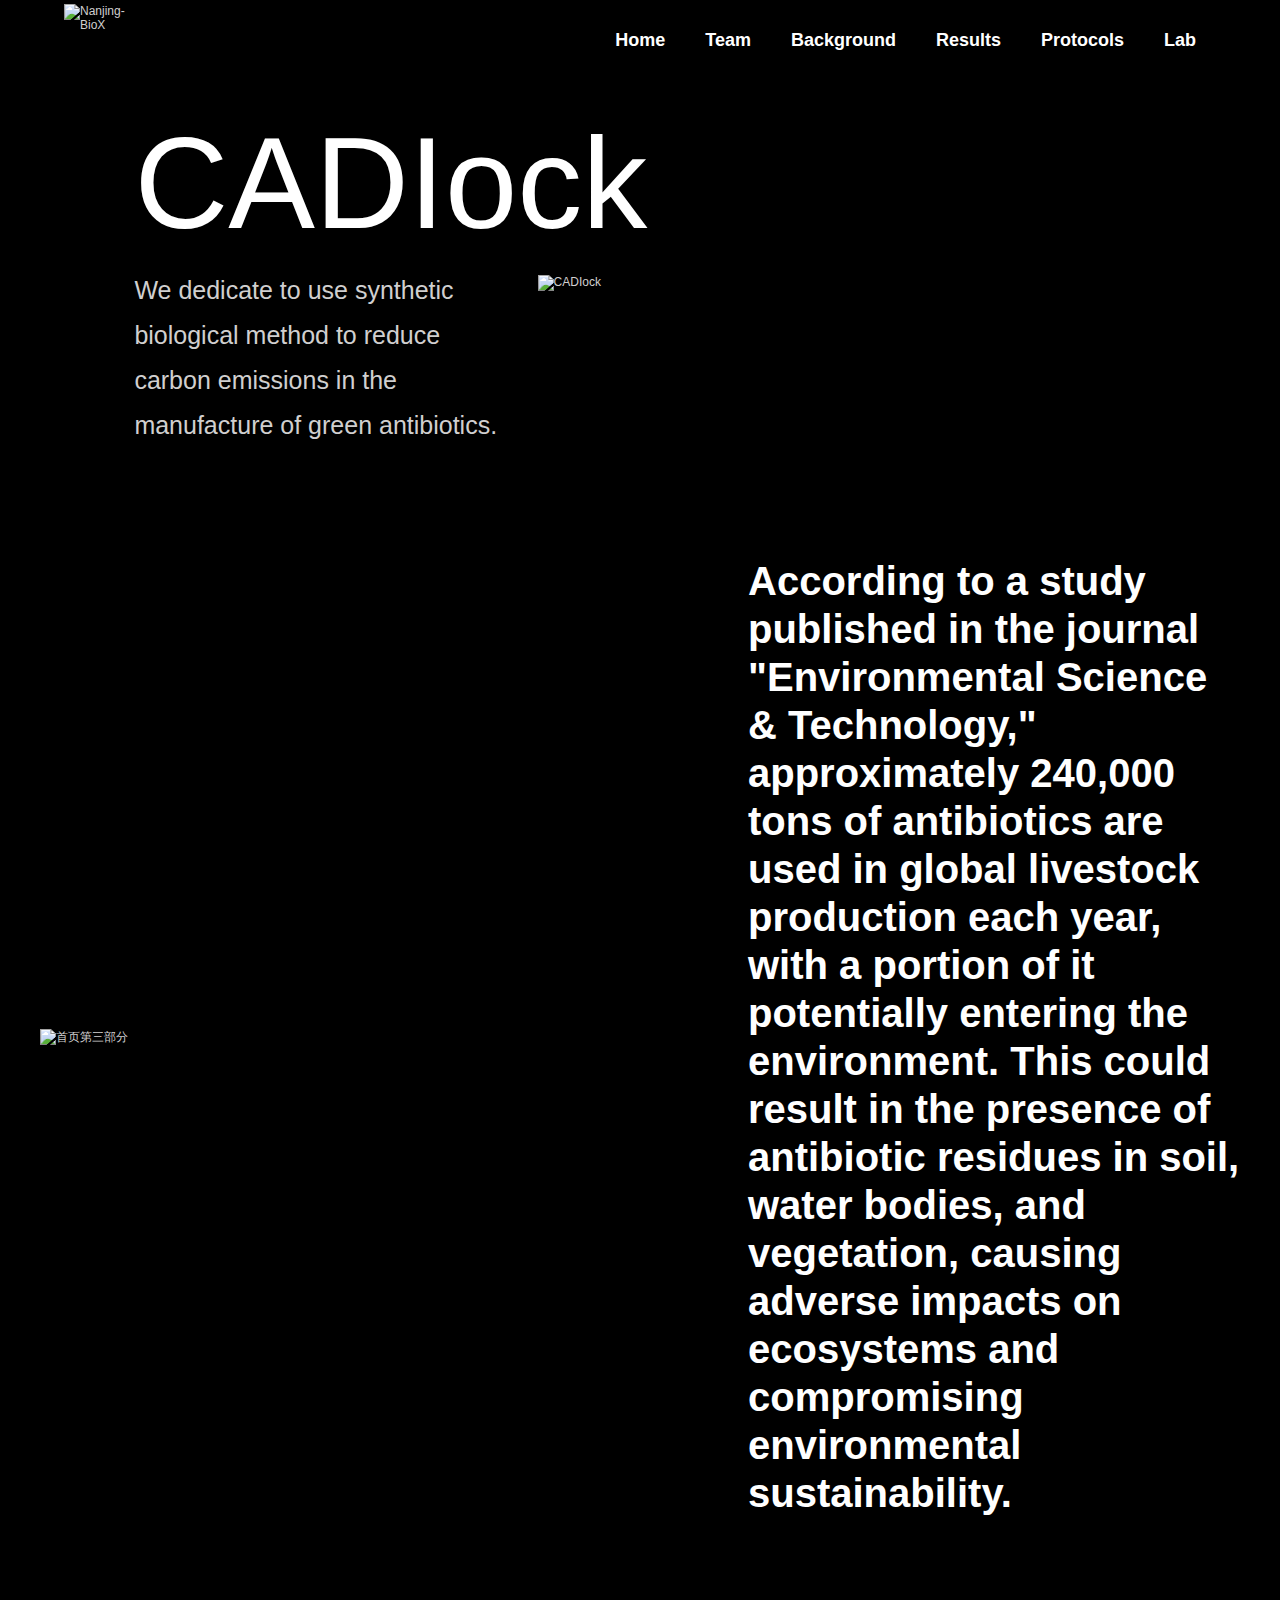
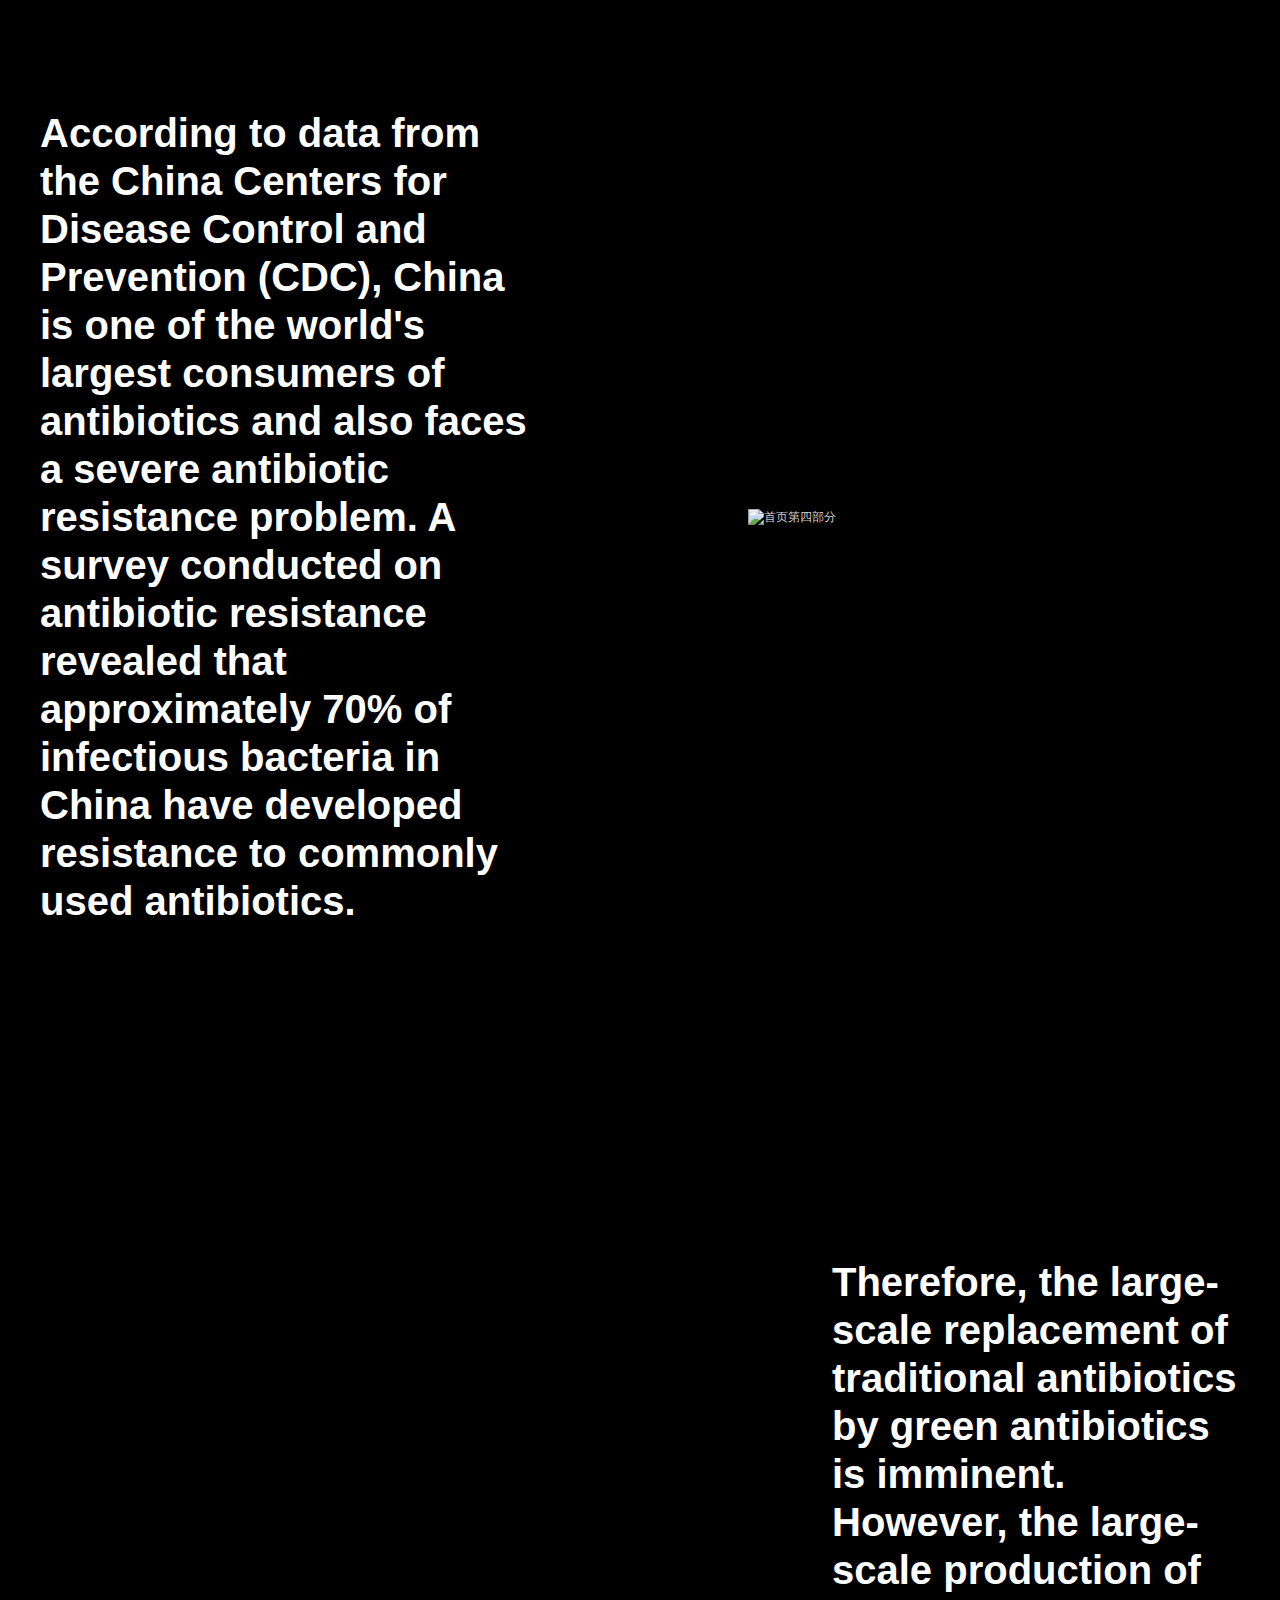
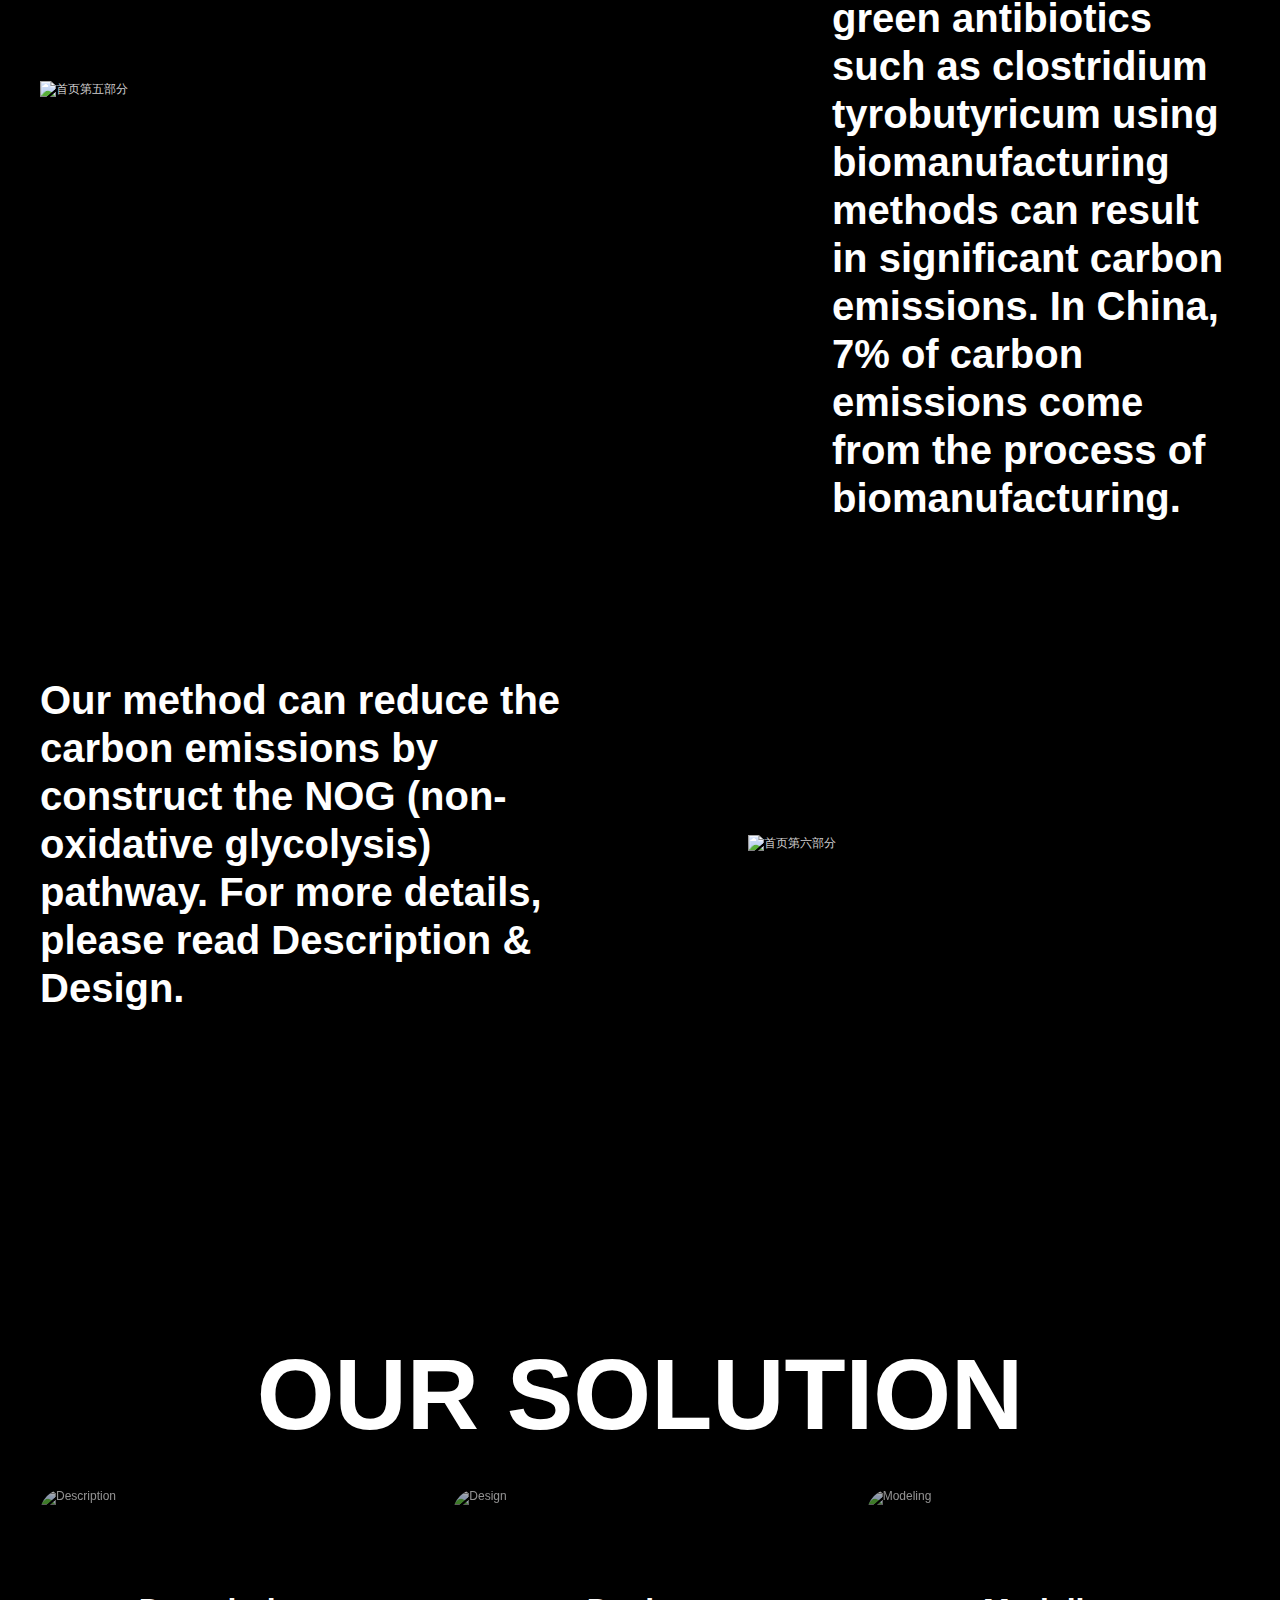
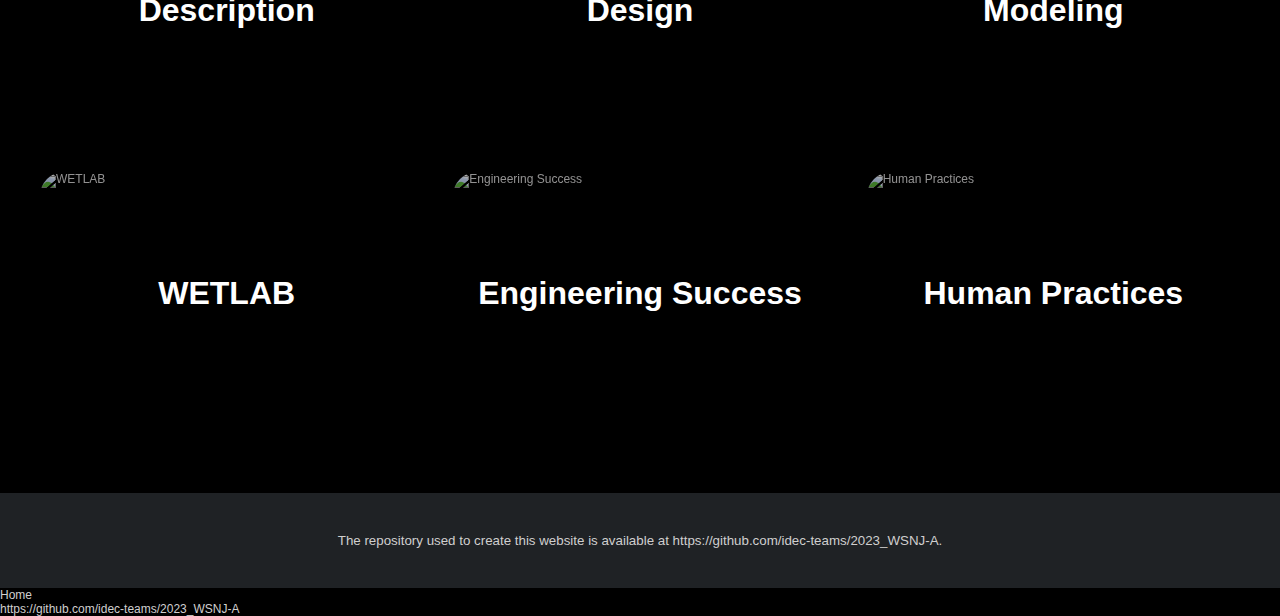
==== index.html @ 9bd71a64 "添加页面" ====
<!DOCTYPE html>
<html lang="en">
  <head>
    <!-- Required meta tags -->
    <meta charset="utf-8" />
    <meta name="viewport" content="width=device-width, initial-scale=1" />
    <link
      rel="shortcut icon"
      href="https://static.igem.wiki/common/icons/favicons/igem-2022.svg"
    />
    <link rel="license" href="https://creativecommons.org/licenses/by/4.0/" />

    <!-- <link href="static/bootstrap.min.css" rel="stylesheet">

    <link href="static/style.css" rel="stylesheet"> -->

    <link href="static/font-awesome.css" rel="stylesheet" type="text/css" />
    <link href="static/swiper.min.css" rel="stylesheet" />
    <link href="static/style.css" rel="stylesheet" />
    <script src="static/jquery-3.5.1.min.js"></script>
    <script src="static/swiper.min.js"></script>
    <script src="static/myJs.js"></script>

    <title>Home | Nanjing-BioX - iGEM 2023</title>
  </head>
  <body>
    <form id="form1">
      <!-- <script  src="../tyw.key.400301.com/js/replace_word_limit.js"></script> -->
      <!--④设置网站背景开始-->

      <div class="headbg">
        <div class="head wapper2">
          <div class="logo">
            <a href="index.html" title="Nanjing-BioX"
              ><img
                src="https://static.igem.wiki/teams/4886/wiki/20230818092145.png"
                alt="Nanjing-BioX"
            /></a>
          </div>
          <!--menu start-->
          <div class="menu">
            <ul>
              <li>
                <span><a href="index.html" title="Home">Home</a> </span>
              </li>
              <li>
                <span><a href="team.html" title="Team">Team</a> </span>
              </li>
              <li>
                <span
                  ><a href="background.html" title="Background">Background</a>
                </span>
              </li>
              <li>
                <span
                  ><a href="results.html" title="Results">Results</a>
                </span>
              </li>
              <li>
                <span
                  ><a href="protocols.html" title="Protocols">Protocols</a>
                </span>
              </li>
              <li>
                <span
                  ><a href="lab.html" title="Lab">Lab</a>
                </span>
              </li>
            </ul>
          </div>
          <!--menu end-->
          <div class="clear"></div>
        </div>
      </div>
      <div class="head_mbg">
        <div class="head_m wapper2">
          <div class="logo">
            <a href="index.html" title="Nanjing-BioX"
              ><img
                src="https://static.igem.wiki/teams/4886/wiki/20230818092145.png"
                alt="Nanjing-BioX"
            /></a>
          </div>
          <div class="nav_open">
            <i class="fa fa-navicon"></i><i class="fa fa-close"></i>
          </div>
          <div class="clear"></div>
        </div>
      </div>
      <div class="navbg">
        <div class="nav">
          <!--<div class="nav_close"><i class="fa fa-close"></i></div>-->
          <div class="nav_list">
            <div class="tree">
              <div class="tree_box">
                <h3>
                  <a
                    href="index.html"
                    title="Home"
                    >Home</a
                  >
                </h3>
              </div>

              <div class="tree_box">
                <h3>
                  <a href="team.html" title="Description"
                    >Team</a
                  >
                </h3>
              </div>

              <div class="tree_box">
                <h3>
                  <a href="background.html" title="Design"
                    >Background</a
                  >
                </h3>
              </div>

              <div class="tree_box">
                <h3>
                  <a href="results.html" title="Design"
                    >Results</a
                  >
                </h3>
              </div>

              <div class="tree_box">
                <h3>
                  <a href="protocols.html" title="Design"
                    >Protocols</a
                  >
                </h3>
              </div>

              <div class="tree_box">
                <h3>
                  <a href="lba.html" title="Design"
                    >Lab</a
                  >
                </h3>
              </div>

 
            </div>
          </div>
        </div>
      </div>
      <div class="h_height"></div>
      <!-- Page Content -->

      <div class="con01bg">
        <div class="con01">
          <div class="con01_lt">
            <div class="nr_box">
              <div class="h2">CADIock</div>
              <div class="h3">
                We dedicate to use synthetic biological method to reduce carbon
                emissions in the manufacture of green antibiotics.
              </div>
            </div>
          </div>
          <div class="con01_rt">
            <img
              src="https://static.igem.wiki/teams/4886/wiki/20230830163504.png"
              alt="CADIock"
            />
          </div>
        </div>
      </div>

      <div class="con03bg">
        <div class="wapper1">
          <div class="con03">
            <div class="con03_lt">
              <img
                src="https://static.igem.wiki/teams/4886/wiki/20230912085158.png"
                alt="首页第三部分"
              />
            </div>
            <div class="con03_rt">
              <div class="nr_box">
                <div class="txt">
                  According to a study published in the journal "Environmental
                  Science & Technology," approximately 240,000 tons of
                  antibiotics are used in global livestock production each year,
                  with a portion of it potentially entering the environment.
                  This could result in the presence of antibiotic residues in
                  soil, water bodies, and vegetation, causing adverse impacts on
                  ecosystems and compromising environmental sustainability.
                </div>
              </div>
            </div>
          </div>
        </div>
      </div>
      <div class="con04bg">
        <div class="wapper1">
          <div class="con04">
            <div class="con04_lt">
              <div class="nr_box">
                <div class="txt">
                  According to data from the China Centers for Disease Control
                  and Prevention (CDC), China is one of the world's largest
                  consumers of antibiotics and also faces a severe antibiotic
                  resistance problem. A survey conducted on antibiotic
                  resistance revealed that approximately 70% of infectious
                  bacteria in China have developed resistance to commonly used
                  antibiotics.
                </div>
              </div>
            </div>
            <div class="con04_rt">
              <img
                src="https://static.igem.wiki/teams/4886/wiki/20230912085320.png"
                alt="首页第四部分"
              />
            </div>
          </div>
        </div>
      </div>
      <div class="con05bg">
        <div class="wapper1">
          <div class="con05">
            <div class="con05_lt">
              <img
                src="https://static.igem.wiki/teams/4886/wiki/20230912085417.png"
                alt="首页第五部分"
              />
            </div>
            <div class="con05_rt">
              <div class="nr_box">
                <div class="txt">
                  Therefore, the large-scale replacement of traditional
                  antibiotics by green antibiotics is imminent. However, the
                  large-scale production of green antibiotics such as
                  clostridium tyrobutyricum using biomanufacturing methods can
                  result in significant carbon emissions. In China, 7% of carbon
                  emissions come from the process of biomanufacturing.
                </div>
              </div>
            </div>
          </div>
        </div>
      </div>
      <div class="con06bg">
        <div class="wapper1">
          <div class="con06">
            <div class="con06_lt">
              <div class="nr_box">
                <div class="txt">
                  Our method can reduce the carbon emissions by construct the
                  NOG (non-oxidative glycolysis) pathway. For more details,
                  please read Description & Design.
                </div>
              </div>
            </div>
            <div class="con06_rt">
              <img
                src="https://static.igem.wiki/teams/4886/wiki/20230912085903.png"
                alt="首页第六部分"
              />
            </div>
          </div>
        </div>
      </div>
      <div class="con07bg">
        <div class="wapper1">
          <div class="con07">
            <div class="tit1">
              <div class="h2">OUR SOLUTION</div>
            </div>
            <div class="list">
              <ul>
                <li>
                  <a href="description12b6.html?ClassID=14" title="Description">
                    <div class="nr_box">
                      <div class="img">
                        <img
                          src="https://static.igem.wiki/teams/4886/wiki/20230902100017.jpg"
                          alt="Description"
                        />
                      </div>
                      <div class="txtbg">
                        <div class="txt">
                          <div class="h2">Description</div>
                        </div>
                      </div>
                    </div>
                  </a>
                </li>

                <li>
                  <a href="description7ccf.html?ClassID=2" title="Design">
                    <div class="nr_box">
                      <div class="img">
                        <img
                          src="https://static.igem.wiki/teams/4886/wiki/20230902100040.jpg"
                          alt="Design"
                        />
                      </div>
                      <div class="txtbg">
                        <div class="txt">
                          <div class="h2">Design</div>
                        </div>
                      </div>
                    </div>
                  </a>
                </li>

                <li>
                  <a
                    href="http://dd848931-ktz.y1.3-48ma0r.jshxdt.com.cn/NewsDetail.aspx?ID=8"
                    title="Modeling"
                  >
                    <div class="nr_box">
                      <div class="img">
                        <img
                          src="https://static.igem.wiki/teams/4886/wiki/20230902100259.jpg"
                          alt="Modeling"
                        />
                      </div>
                      <div class="txtbg">
                        <div class="txt">
                          <div class="h2">Modeling</div>
                        </div>
                      </div>
                    </div>
                  </a>
                </li>

                <li>
                  <a href="parts54a8.html?ClassID=17" title="WETLAB">
                    <div class="nr_box">
                      <div class="img">
                        <img
                          src="https://static.igem.wiki/teams/4886/wiki/20230902100318.jpg"
                          alt="WETLAB"
                        />
                      </div>
                      <div class="txtbg">
                        <div class="txt">
                          <div class="h2">WETLAB</div>
                        </div>
                      </div>
                    </div>
                  </a>
                </li>

                <li>
                  <a
                    href="engineering9c94.html?ClassID=15"
                    title="Engineering Success"
                  >
                    <div class="nr_box">
                      <div class="img">
                        <img
                          src="https://static.igem.wiki/teams/4886/wiki/20230902100339.jpg"
                          alt="Engineering Success"
                        />
                      </div>
                      <div class="txtbg">
                        <div class="txt">
                          <div class="h2">Engineering Success</div>
                        </div>
                      </div>
                    </div>
                  </a>
                </li>

                <li>
                  <a
                    href="description38a7.html?ClassID=21"
                    title="Human Practices"
                  >
                    <div class="nr_box">
                      <div class="img">
                        <img
                          src="https://static.igem.wiki/teams/4886/wiki/20230902100412.jpg"
                          alt="Human Practices"
                        />
                      </div>
                      <div class="txtbg">
                        <div class="txt">
                          <div class="h2">Human Practices</div>
                        </div>
                      </div>
                    </div>
                  </a>
                </li>
              </ul>
              <div class="clear"></div>
            </div>
          </div>
        </div>
      </div>

      <div class="footbg">
        <footer class="pt-5 pb-5 footer py-5 mt-5 bg-dark text-white">
          <div class="container">
            <div class="row mt-4">
              <div class="col">
                <p>
                  <small
                    >The repository used to create this website is available at
                    <a href="https://github.com/idec-teams/2023_WSNJ-A"
                      >https://github.com/idec-teams/2023_WSNJ-A</a
                    >.</small
                  >
                </p>
              </div>
            </div>
          </div>
        </footer>
      </div>
      <script>
        var h1 = $(".h_height").height();
        var h2 = $(".inbanner").height();
        var minHeight = h1 + h2;
        $(window).scroll(function () {
          var s = $(window).scrollTop();
          if (s > minHeight) {
            $(".inside2_lt").css({ position: "fixed", top: "90px" });
          } else {
            $(".inside2_lt").css({ position: "static" });
          }
        });
      </script>
    </form>

    <!-- Navigation -->

    <!-- Header -->
    Home

    <!-- <script src="static/bootstrap.bundle.min.js"></script> -->
  </body>
</html>

<!DOCTYPE html>
<html lang="en">
  <head>
    <meta charset="UTF-8" />
    <meta name="viewport" content="width=device-width, initial-scale=1.0" />
    <title>Document</title>
  </head>
  <body>
    <footer>
      <a href="https://github.com/idec-teams/2023_WSNJ-A"
        >https://github.com/idec-teams/2023_WSNJ-A</a
      >
    </footer>
  </body>
</html>
---- static/style.css ----
/*common start*/
body,
div,
ul,
li,
a,
img,
p,
dl,
dt,
dd,
h1,
h2,
h3,
h4,
span,
strong,
input {
    margin: 0;
    padding: 0;
    list-style: none;
    text-decoration: none;
    border: 0;
    list-style: none;
}
body {
    font-size: 12px;
    font-family: Arial, "Microsoft YaHei";
    color: #d0cfcf;
    background: #000;
}
a {
    color: #d0cfcf;
}
a:hover {
    color: #5b6fff;
    text-decoration: none;
}
p {
    line-height: 1.5em;
    padding: 5px 0;
    font-size: 16px;
}
.clear {
    margin: 0;
    padding: 0;
    font-size: 0;
    clear: both;
}
.wapper1 {
    width: 1400px;
    margin: 0 auto;
}
.wapper2 {
    width: 90%;
    margin: 0 auto;
}
input,
textarea,
select {
    outline: none;
}
img {
    object-fit: cover;
    image-rendering: -moz-crisp-edges;
    image-rendering: -o-crisp-edges;
    image-rendering: -webkit-optimize-contrast;
    image-rendering: crisp-edges;
    -ms-interpolation-mode: nearest-neighbor;
}
#lContent img,
#lblContent img,
.xiangxi_con img,
.xiangqing img {
    width: auto !important;
    height: auto !important;
    max-width: 100%;
}
@media (max-width: 1520px) {
    .wapper1 {
        width: 1200px;
    }
}
@media (max-width: 1024px) {
    .wapper1 {
        width: 90%;
    }
}
/*common end*/

.headbg {
    width: 100%;
    background: #000;
    position: fixed;
    z-index: 55;
    top: 0;
    left: 0;
}
.head {
    height: 80px;
}
.head .logo {
    float: left;
    width: 7%;
    height: 80px;
    position: relative;
}
.head .logo img {
    max-width: 100%;
    max-height: 90%;
    position: absolute;
    top: 0;
    right: 0;
    bottom: 0;
    left: 0;
    margin: auto 0;
}
/*menu*/
.menu {
    height: 80px;
    line-height: 80px;
    float: right;
}
.menu ul li {
    float: left;
    position: relative;
    padding: 0 20px;
}
.menu ul li span a {
    font-size: 18px;
    color: #fff;
    font-weight: bold;
    display: block;
    text-align: center;
    position: relative;
}
.menu ul li span a:hover,
.menu ul li span a.menu_hover {
    color: #fff;
}
.menu ul li span a:before {
    content: "";
    width: 100%;
    height: 4px;
    background: #5b6fff;
    position: absolute;
    bottom: 25px;
    left: 0;
    display: none;
}
.menu ul li span a:hover:before,
.menu ul li span a.menu_hover:before {
    display: block;
}
.menu ul li dl {
    background: #fff;
    width: 160px;
    transform: translateX(-50%);
    position: absolute;
    left: 50%;
    top: 100%;
    box-shadow: rgba(43, 52, 69, 0.1) 0px 4px 16px;
    padding: 10px 0;
    display: none;
}
.menu ul li dl dd {
    line-height: 24px;
}
.menu ul li dl dd a {
    font-size: 14px;
    color: #666;
    font-weight: normal;
    display: block;
    text-align: center;
    padding: 10px 15px;
}
.menu ul li dl dd a:hover {
    color: #5b6fff;
}
/**/
.head_mbg {
    width: 100%;
    background: #000;
    box-shadow: rgba(43, 52, 69, 0.1) 0px 4px 16px;
    position: fixed;
    z-index: 55;
    top: 0;
    left: 0;
    display: none;
}
.head_m {
    height: 60px;
    position: relative;
}
.head_m .logo {
    float: left;
    width: 50%;
    height: 60px;
    position: relative;
}
.head_m .logo img {
    max-width: 100%;
    max-height: 90%;
    position: absolute;
    top: 0;
    right: 0;
    bottom: 0;
    left: 0;
    margin: auto 0;
}
/**/
.nav_open {
    width: 20px;
    height: 40px;
    line-height: 40px;
    text-align: center;
    font-size: 20px;
    color: #fff;
    float: right;
    margin: 10px 0 0 0;
}
.nav_open i {
}
.nav_open i.fa-close {
    display: none;
}
.nav_open.active i.fa-navicon {
    display: none;
}
.nav_open.active i.fa-close {
    display: inline-block;
}
.navbg {
    width: 100%;
    height: calc(100vh - 60px);
    background: #000;
    position: fixed;
    top: 60px;
    left: 0;
    z-index: 666;
    display: none;
}
.nav {
    padding: 0px 0 20px 0;
    position: relative;
}
.nav_list {
    height: calc(100vh - 80px);
    overflow-y: scroll;
}
.tree {
}
.tree_box {
    padding: 0 5%;
}
.tree_box h3 {
    font-weight: normal;
    font-size: 18px;
    height: 45px;
    line-height: 45px;
    overflow: hidden;
    margin: 0;
    position: relative;
}
.tree_box h3 a {
    color: #fff;
    position: relative;
    z-index: 10;
}
.tree_box h3 a:hover {
    color: #5b6fff;
}
.tree_box h3 span {
    position: absolute;
    width: 100%;
    height: 100%;
    left: 0;
    top: 0;
    text-align: right;
}
.tree_box h3 span i {
}
.tree_one {
    display: none;
    overflow: hidden;
    padding: 0 0 10px 0;
}
.tree_one h4 {
    font-weight: normal;
    font-size: 14px;
    position: relative;
    height: 35px;
    line-height: 35px;
    overflow: hidden;
    margin: 0 0 0 5%;
}
.tree_one h4 a {
    color: #fff;
    position: relative;
    z-index: 10;
}
.tree_one h4 a:hover {
    color: #5b6fff;
}
.tree_two {
    display: none;
    overflow: hidden;
}
.h_height {
    height: 80px;
}
@media (max-width: 1024px) {
    .headbg {
        display: none;
    }
    .head_mbg {
        display: block;
    }
    .h_height {
        height: 60px;
    }
}

.con01bg {
    padding: 3vw 0 6vw 0;
}
.con01 {
    display: -webkit-box;
    display: -ms-flexbox;
    display: -webkit-flex;
    display: flex;
    -webkit-box-pack: center;
    -ms-flex-pack: center;
    -webkit-justify-content: space-between;
    justify-content: space-between;
    -webkit-box-align: center;
    -ms-flex-align: center;
    -webkit-align-items: center;
    align-items: center;
}
.con01_lt {
    width: 42%;
    font-size: 25px;
    line-height: 1.8em;
}
.con01_lt .nr_box {
    padding: 0 5% 0 25%;
}
.con01_lt .h2 {
    font-size: 130px;
    line-height: 1em;
    color: #fff;
    margin-bottom: 20px;
}
.con01_lt .h3 {
}
.con01_rt {
    width: 58%;
}
.con01_rt img {
    display: block;
    width: 100%;
}
@media (max-width: 1024px) {
    .con01bg {
        padding: 60px 0 120px 0;
        position: relative;
    }
    .con01 {
        display: block;
    }
    .con01_lt {
        width: 100%;
        font-size: 25px;
        line-height: 1.8em;
        position: relative;
        z-index: 2;
    }
    .con01_lt .nr_box {
        padding: 0 5% 0 5%;
    }
    .con01_lt .h2 {
        font-size: 50px;
        line-height: 1em;
        margin-bottom: 10px;
    }
    .con01_rt {
        width: 100%;
    }
    .con01_rt img {
        width: auto;
        height: 100%;
        position: absolute;
        top: 0;
        right: 0;
        z-index: 1;
    }
}

.con02bg {
    padding: 6vw 0 2.5vw 0;
}
.con02 {
}
.con02 img {
    display: block;
    margin: 0 auto;
    max-width: 100%;
}
@media (max-width: 1024px) {
    .con02bg {
        padding: 60px 0 30px 0;
    }
}

.con03bg {
    padding: 2.5vw 0 7.5vw 0;
}
.con03 {
    display: -webkit-box;
    display: -ms-flexbox;
    display: -webkit-flex;
    display: flex;
    -webkit-box-pack: center;
    -ms-flex-pack: center;
    -webkit-justify-content: space-between;
    justify-content: space-between;
    -webkit-box-align: center;
    -ms-flex-align: center;
    -webkit-align-items: center;
    align-items: center;
}
.con03_lt {
    width: 41%;
}
.con03_lt img {
    display: block;
    width: 100%;
}
.con03_rt {
    width: 41%;
}
.con03_rt .txt {
    font-size: 40px;
    line-height: 1.2em;
    font-weight: bold;
    color: #fff;
}
.con03_rt .txt span {
    color: #0169c2;
}
@media (max-width: 1024px) {
    .con03bg {
        padding: 30px 0 60px 0;
    }
    .con03_rt .txt {
        font-size: 15px;
        line-height: 1.2em;
    }
}

.con04bg {
    padding: 7.5vw 0 13vw 0;
}
.con04 {
    display: -webkit-box;
    display: -ms-flexbox;
    display: -webkit-flex;
    display: flex;
    -webkit-box-pack: center;
    -ms-flex-pack: center;
    -webkit-justify-content: space-between;
    justify-content: space-between;
    -webkit-box-align: center;
    -ms-flex-align: center;
    -webkit-align-items: center;
    align-items: center;
}
.con04_lt {
    width: 41%;
}
.con04_lt .txt {
    font-size: 40px;
    line-height: 1.2em;
    font-weight: bold;
    color: #fff;
}
.con04_lt .txt span {
    color: #f00;
}
.con04_rt {
    width: 41%;
}
.con04_rt img {
    display: block;
    width: 100%;
}
@media (max-width: 1024px) {
    .con04bg {
        padding: 30px 0 30px 0;
    }
    .con04_lt .txt {
        font-size: 15px;
        line-height: 1.2em;
    }
}

.con05bg {
    padding: 13vw 0 6vw 0;
}
.con05 {
    display: -webkit-box;
    display: -ms-flexbox;
    display: -webkit-flex;
    display: flex;
    -webkit-box-pack: center;
    -ms-flex-pack: center;
    -webkit-justify-content: space-between;
    justify-content: space-between;
    -webkit-box-align: center;
    -ms-flex-align: center;
    -webkit-align-items: center;
    align-items: center;
}
.con05_lt {
    width: 41%;
}
.con05_lt img {
    display: block;
    width: 100%;
}
.con05_rt {
    width: 34%;
}
.con05_rt .txt {
    font-size: 40px;
    line-height: 1.2em;
    font-weight: bold;
    color: #fff;
}
.con05_rt .txt span {
    color: #4ad961;
}
@media (max-width: 1024px) {
    .con05bg {
        padding: 30px 0 30px 0;
    }
    .con05_rt .txt {
        font-size: 15px;
        line-height: 1.2em;
    }
}

.con06bg {
    padding: 6vw 0 13vw 0;
}
.con06 {
    display: -webkit-box;
    display: -ms-flexbox;
    display: -webkit-flex;
    display: flex;
    -webkit-box-pack: center;
    -ms-flex-pack: center;
    -webkit-justify-content: space-between;
    justify-content: space-between;
    -webkit-box-align: center;
    -ms-flex-align: center;
    -webkit-align-items: center;
    align-items: center;
}
.con06_lt {
    width: 44%;
}
.con06_lt .txt {
    font-size: 40px;
    line-height: 1.2em;
    font-weight: bold;
    color: #fff;
}
.con06_lt .txt span {
    color: #d54ced;
}
.con06_rt {
    width: 41%;
}
.con06_rt img {
    display: block;
    width: 100%;
}
@media (max-width: 1024px) {
    .con06bg {
        padding: 30px 0 30px 0;
    }
    .con06_lt .txt {
        font-size: 15px;
        line-height: 1.2em;
    }
}

.tit1 {
    text-align: center;
}
.tit1 .h2 {
    font-size: 100px;
    line-height: 1em;
    font-weight: bold;
    color: #fff;
}
.con07bg {
    padding: 13vw 0 3vw 0;
}
.con07 {
}
.con07 .list {
    margin-top: 3.5vw;
}
.con07 .list ul li {
    float: left;
    width: calc((100% - 80px) / 3);
    margin: 0 0 40px 40px;
    position: relative;
}
.con07 .list ul li:nth-child(3n-2) {
    margin-left: 0;
    clear: left;
}
.con07 .list ul li .img {
    padding-bottom: 65%;
    position: relative;
    border-radius: 24px;
    overflow: hidden;
}
.con07 .list ul li .img img {
    width: 100%;
    height: 100%;
    position: absolute;
    top: 0;
    right: 0;
    bottom: 0;
    left: 0;
    margin: auto auto;
    filter: brightness(0.7);
}
.con07 .list ul li:hover .img img {
    filter: brightness(1);
}
.con07 .list ul li .txtbg {
    width: 100%;
    position: absolute;
    left: 0;
    top: 50%;
    transform: translateY(-50%);
    z-index: 2;
}
.con07 .list ul li .txt {
    text-align: center;
    padding: 0 10px;
}
.con07 .list ul li .txt .h2 {
    font-size: 32px;
    line-height: 42px;
    font-weight: bold;
    color: #fff;
}
.con07 .list ul li:hover .txt .h2 {
    color: #ff4500;
}
@media (max-width: 1024px) {
    .tit1 .h2 {
        font-size: 30px;
        line-height: 1em;
    }
    .con07bg {
        padding: 30px 0 30px 0;
    }
    .con07 .list {
        margin-top: 30px;
    }
    .con07 .list ul li {
        float: left;
        width: calc((100% - 10px) / 2);
        margin: 0 0 10px 10px;
    }
    .con07 .list ul li:nth-child(3n-2) {
        margin-left: 10px;
        clear: none;
    }
    .con07 .list ul li:nth-child(2n-1) {
        margin-left: 0;
        clear: left;
    }
    .con07 .list ul li .txt .h2 {
        font-size: 15px;
        line-height: 25px;
    }
}

.footbg {
    padding: 30px 0;
    background: #1f2225;
    text-align: center;
}
.foot {
}
.foot .f_share {
    font-size: 16px;
    line-height: 26px;
    margin-bottom: 30px;
}
.foot .f_share ul li {
    float: left;
    margin-right: 20px;
}
.foot .f_share ul li a {
    color: #fff;
}
.foot .f_share ul li i {
    margin-right: 5px;
}
.foot .f_info {
    text-align: center;
    color: #d0cfcf;
}
.foot .f_info a {
    color: #5b6fff;
}
.foot .f_info a:hover {
    text-decoration: underline;
}
@media (max-width: 1024px) {
    .foot .f_share {
        text-align: center;
    }
    .foot .f_share ul {
        display: inline-block;
        text-align: left;
    }
    .foot .f_share ul li {
        float: none;
        margin-right: 0;
    }
}

/*Add------------------------------------------------------------------------------*/

.inbanner {
    position: relative;
}
.inbanner img {
    display: block;
    width: 100%;
}
.inbanner_txtbg {
    width: 100%;
    position: absolute;
    left: 0;
    top: 50%;
    transform: translateY(-50%);
}
.inbanner_txt {
    text-align: center;
}
.inbanner_txt .h2 {
    font-size: 72px;
    line-height: 82px;
    font-weight: bold;
    color: #fff;
}
.inbanner_txt .h3 {
    font-size: 24px;
    line-height: 34px;
    margin-top: 10px;
}
.insidebg {
    padding: 6vw 0 120px 0;
}
.inside {
}
.inside2bg {
    padding: 6vw 0 120px 0;
}
.inside2 {
}
.inside2_lt {
    float: left;
    width: 25%;
}
.side_a {
}
.side_a .h1 {
    font-size: 25px;
    line-height: 35px;
    text-align: center;
    font-weight: bold;
    margin-bottom: 30px;
}
.side_a ul {
}
.side_a ul li {
    margin-bottom: 30px;
}
.side_a ul li a {
    display: block;
    font-size: 0;
    color: tranparent;
    border: 2px solid #031fef;
    line-height: 26px;
    height: 26px;
    border-radius: 40px;
    font-weight: bold;
    text-align: center;
    width: 26px;
}
.side_a ul li.active a {
    font-size: 20px;
    color: #fff;
    background: #031fef;
    width: calc(100% - 4px);
}
.inside2_rt {
    float: right;
    width: 56%;
}
@media (max-width: 1024px) {
    .inbanner_txt .h2 {
        font-size: 24px;
        line-height: 34px;
    }
    .inbanner_txt .h3 {
        font-size: 14px;
        line-height: 18px;
        margin-top: 5px;
    }
    .insidebg {
        padding: 60px 0 80px 0;
    }
    .inside2_lt {
        display: none;
    }
    .inside2_rt {
        float: right;
        width: 100%;
    }
}

.team1 {
    width: 1000px;
    margin: 0 auto;
    padding: 40px 0 0 0; /*background:url(../images/heart-2.png) right 390px top no-repeat; background-size:500px;*/
    position: relative;
}
.gallery-top {
    float: right;
    width: 100%;
}
.gallery-top .swiper-slide .nr_box {
    background: #232323;
    border-radius: 30px;
    overflow: hidden;
    color: #fff;
}
.gallery-top .swiper-slide .box1 {
    text-align: center;
    background: #ff4500;
    padding: 15px 0;
}
.gallery-top .swiper-slide .box1 .h2 {
    font-size: 60px;
    line-height: 1em;
    color: #ffa7a1;
    font-weight: bold;
}
.gallery-top .swiper-slide .box2 {
    padding: 0 30px;
}
.gallery-top .swiper-slide .box2 .img {
    float: left;
    width: 100px;
    height: 100px;
    position: relative;
    border-radius: 100%;
    overflow: hidden;
    border: 2px solid transparent;
    margin-top: -40px;
}
.gallery-top .swiper-slide:hover .box2 .img {
    transform: scale(1.1);
    border-color: #f85c5c;
    background: #232323;
}
.gallery-top .swiper-slide .box2 .img img {
    width: 100%;
    height: 100%;
    position: absolute;
    top: 0;
    right: 0;
    bottom: 0;
    left: 0;
    margin: auto auto;
}
.gallery-top .box2 .txtbg {
    float: right;
    width: calc(100% - 120px);
}
.gallery-top .box2 .txt {
}
.gallery-top .box2 .txt .h3 {
    font-size: 30px;
    line-height: 40px;
    font-weight: bold;
}
.gallery-top .box3 {
    padding: 5px 30px 10px 30px;
    font-size: 15px;
    line-height: 25px;
}
.gallery-top .box3 .h4 {
    font-size: 15px;
    line-height: 25px;
    color: #f85d5c;
}
.gallery-top .box3 .h5 {
}
.gallery-thumbs {
    margin-top: 4.5vw;
}
.gallery-thumbs .swiper-slide {
    cursor: pointer;
}
.gallery-thumbs .swiper-slide .img {
    border-radius: 100%;
    position: relative;
    background: #232323;
    height: 100px;
    border: 2px solid #fff;
    overflow: hidden;
}
.gallery-thumbs .swiper-slide .img img {
    width: 100%;
    height: 100%;
    position: absolute;
    top: 0;
    right: 0;
    bottom: 0;
    left: 0;
    margin: auto auto;
}
.gallery-thumbs .swiper-slide-thumb-active .img {
    border-color: #ff4500;
}
.team1 .swiper-button-prev,
.team1 .swiper-button-next {
    width: 50px;
    height: 50px;
    margin-top: 0;
    top: auto;
    bottom: 25px;
}
.team1 .swiper-button-prev {
    background: url(./images/Arrow_left.png) center no-repeat;
    background-size: contain;
    left: -60px;
}
.team1 .swiper-button-next {
    background: url(./images/Arrow_right.png) center no-repeat;
    background-size: contain;
    right: -60px;
}
@media (max-width: 1024px) {
    .team1 {
        width: 300px;
        padding: 0 0 0 0;
        background: none;
    }
    .gallery-top {
        float: none;
        width: 100%;
    }
    .gallery-top .swiper-slide .nr_box {
        border-radius: 30px;
    }
    .gallery-top .swiper-slide .box2 {
        padding: 0 10px;
    }
    .gallery-top .box2 .txtbg {
        float: right;
        width: calc(100% - 110px);
    }
    .gallery-top .box2 .txt .h3 {
        font-size: 30px;
        line-height: 40px;
    }
    .gallery-top .box3 {
        padding: 5px 10px 10px 10px;
        font-size: 15px;
        line-height: 25px;
    }
    .gallery-top .box3 .h4 {
        font-size: 15px;
        line-height: 25px;
    }
    .gallery-thumbs {
        margin-top: 30px;
    }
    .gallery-thumbs .swiper-slide .img {
        height: 90px;
    }
    .team1 .swiper-button-prev,
    .team1 .swiper-button-next {
        width: 40px;
        height: 40px;
        margin-top: 0;
        top: auto;
        bottom: 20px;
    }
    .team1 .swiper-button-prev {
        left: -40px;
    }
    .team1 .swiper-button-next {
        right: -40px;
    }
}

.tit2 {
}
.tit2 .h2 {
    font-size: 36px;
    line-height: 46px;
    font-weight: bold;
    color: #fff;
}
.tit2 .h2 img {
    height: 36px;
    vertical-align: top;
    margin-right: 5px; /*filter: brightness(0) saturate(100%) invert(12%) sepia(100%) saturate(5437%) hue-rotate(240deg) brightness(86%) contrast(122%);*/
    margin-right: 10px;
}
.inpage_dingwei {
    padding-top: 80px;
    margin-top: -80px;
}
.attributions1 {
}
.attributions1 dl {
    margin-bottom: 50px;
}
.attributions1 dl dt {
    margin-bottom: 20px;
}
.attributions1 dl dd {
}
.description1 {
}
.description1 dl {
    margin-bottom: 50px;
}
.description1 dl dt {
    margin-bottom: 20px;
}
.description1 dl dd {
}
.notebook1 {
}
.notebook1 dl {
    margin-bottom: 50px;
}
.notebook1 dl dt {
    margin-bottom: 20px;
}
.notebook1 dl dd {
}
@media (max-width: 1024px) {
    .tit2 .h2 {
        font-size: 24px;
        line-height: 34px;
    }
    .tit2 .h2 img {
        height: 30px;
    }
}

.parts1 {
}
.parts1 .list {
    margin-top: 20px;
}
.parts1 .list .txt {
    font-size: 18px;
    line-height: 2em;
    margin-bottom: 20px;
}
.parts1 .list .form {
    font-size: 15px;
    line-height: 25px;
}
.parts1 .list .form table {
    width: 100%;
}
.parts1 .list .form table tr {
}
.parts1 .list .form table th {
    padding: 10px 10px;
    background: #1f2225;
    border-bottom: 2px solid #5b6fff;
}
.parts1 .list .form table td {
    padding: 10px 10px;
}
@media (max-width: 1024px) {
    .parts1 .list .txt {
        font-size: 14px;
        line-height: 2em;
        margin-bottom: 20px;
    }
    .parts1 .list .form {
        font-size: 12px;
        line-height: 22px;
        overflow-x: auto;
    }
    .parts1 .list .form table {
        width: 750px;
    }
    .parts1 .list .form table th {
        padding: 10px 5px;
    }
    .parts1 .list .form table td {
        padding: 10px 5px;
    }
}

.part-collection1 {
    max-width: 1200px;
    margin: 0 auto;
}
.part-collection1 .list {
    margin-top: 20px;
}
.part-collection1 .list .txt {
    font-size: 18px;
    line-height: 2em;
    margin-bottom: 20px;
}
.part-collection1 .list .form {
    font-size: 15px;
    line-height: 25px;
}
.part-collection1 .list .form table {
    width: 100%;
}
.part-collection1 .list .form table tr {
}
.part-collection1 .list .form table th {
    padding: 10px 10px;
    background: #1f2225;
    border-bottom: 2px solid #5b6fff;
}
.part-collection1 .list .form table td {
    padding: 10px 10px;
}
@media (max-width: 1024px) {
    .part-collection1 .list .txt {
        font-size: 14px;
        line-height: 2em;
        margin-bottom: 20px;
    }
    .part-collection1 .list .form {
        font-size: 12px;
        line-height: 22px;
        overflow-x: auto;
    }
    .part-collection1 .list .form table {
        width: 750px;
    }
    .part-collection1 .list .form table th {
        padding: 10px 5px;
    }
    .part-collection1 .list .form table td {
        padding: 10px 5px;
    }
}
---- static/style.css ----
/*common start*/
body,
div,
ul,
li,
a,
img,
p,
dl,
dt,
dd,
h1,
h2,
h3,
h4,
span,
strong,
input {
    margin: 0;
    padding: 0;
    list-style: none;
    text-decoration: none;
    border: 0;
    list-style: none;
}
body {
    font-size: 12px;
    font-family: Arial, "Microsoft YaHei";
    color: #d0cfcf;
    background: #000;
}
a {
    color: #d0cfcf;
}
a:hover {
    color: #5b6fff;
    text-decoration: none;
}
p {
    line-height: 1.5em;
    padding: 5px 0;
    font-size: 16px;
}
.clear {
    margin: 0;
    padding: 0;
    font-size: 0;
    clear: both;
}
.wapper1 {
    width: 1400px;
    margin: 0 auto;
}
.wapper2 {
    width: 90%;
    margin: 0 auto;
}
input,
textarea,
select {
    outline: none;
}
img {
    object-fit: cover;
    image-rendering: -moz-crisp-edges;
    image-rendering: -o-crisp-edges;
    image-rendering: -webkit-optimize-contrast;
    image-rendering: crisp-edges;
    -ms-interpolation-mode: nearest-neighbor;
}
#lContent img,
#lblContent img,
.xiangxi_con img,
.xiangqing img {
    width: auto !important;
    height: auto !important;
    max-width: 100%;
}
@media (max-width: 1520px) {
    .wapper1 {
        width: 1200px;
    }
}
@media (max-width: 1024px) {
    .wapper1 {
        width: 90%;
    }
}
/*common end*/

.headbg {
    width: 100%;
    background: #000;
    position: fixed;
    z-index: 55;
    top: 0;
    left: 0;
}
.head {
    height: 80px;
}
.head .logo {
    float: left;
    width: 7%;
    height: 80px;
    position: relative;
}
.head .logo img {
    max-width: 100%;
    max-height: 90%;
    position: absolute;
    top: 0;
    right: 0;
    bottom: 0;
    left: 0;
    margin: auto 0;
}
/*menu*/
.menu {
    height: 80px;
    line-height: 80px;
    float: right;
}
.menu ul li {
    float: left;
    position: relative;
    padding: 0 20px;
}
.menu ul li span a {
    font-size: 18px;
    color: #fff;
    font-weight: bold;
    display: block;
    text-align: center;
    position: relative;
}
.menu ul li span a:hover,
.menu ul li span a.menu_hover {
    color: #fff;
}
.menu ul li span a:before {
    content: "";
    width: 100%;
    height: 4px;
    background: #5b6fff;
    position: absolute;
    bottom: 25px;
    left: 0;
    display: none;
}
.menu ul li span a:hover:before,
.menu ul li span a.menu_hover:before {
    display: block;
}
.menu ul li dl {
    background: #fff;
    width: 160px;
    transform: translateX(-50%);
    position: absolute;
    left: 50%;
    top: 100%;
    box-shadow: rgba(43, 52, 69, 0.1) 0px 4px 16px;
    padding: 10px 0;
    display: none;
}
.menu ul li dl dd {
    line-height: 24px;
}
.menu ul li dl dd a {
    font-size: 14px;
    color: #666;
    font-weight: normal;
    display: block;
    text-align: center;
    padding: 10px 15px;
}
.menu ul li dl dd a:hover {
    color: #5b6fff;
}
/**/
.head_mbg {
    width: 100%;
    background: #000;
    box-shadow: rgba(43, 52, 69, 0.1) 0px 4px 16px;
    position: fixed;
    z-index: 55;
    top: 0;
    left: 0;
    display: none;
}
.head_m {
    height: 60px;
    position: relative;
}
.head_m .logo {
    float: left;
    width: 50%;
    height: 60px;
    position: relative;
}
.head_m .logo img {
    max-width: 100%;
    max-height: 90%;
    position: absolute;
    top: 0;
    right: 0;
    bottom: 0;
    left: 0;
    margin: auto 0;
}
/**/
.nav_open {
    width: 20px;
    height: 40px;
    line-height: 40px;
    text-align: center;
    font-size: 20px;
    color: #fff;
    float: right;
    margin: 10px 0 0 0;
}
.nav_open i {
}
.nav_open i.fa-close {
    display: none;
}
.nav_open.active i.fa-navicon {
    display: none;
}
.nav_open.active i.fa-close {
    display: inline-block;
}
.navbg {
    width: 100%;
    height: calc(100vh - 60px);
    background: #000;
    position: fixed;
    top: 60px;
    left: 0;
    z-index: 666;
    display: none;
}
.nav {
    padding: 0px 0 20px 0;
    position: relative;
}
.nav_list {
    height: calc(100vh - 80px);
    overflow-y: scroll;
}
.tree {
}
.tree_box {
    padding: 0 5%;
}
.tree_box h3 {
    font-weight: normal;
    font-size: 18px;
    height: 45px;
    line-height: 45px;
    overflow: hidden;
    margin: 0;
    position: relative;
}
.tree_box h3 a {
    color: #fff;
    position: relative;
    z-index: 10;
}
.tree_box h3 a:hover {
    color: #5b6fff;
}
.tree_box h3 span {
    position: absolute;
    width: 100%;
    height: 100%;
    left: 0;
    top: 0;
    text-align: right;
}
.tree_box h3 span i {
}
.tree_one {
    display: none;
    overflow: hidden;
    padding: 0 0 10px 0;
}
.tree_one h4 {
    font-weight: normal;
    font-size: 14px;
    position: relative;
    height: 35px;
    line-height: 35px;
    overflow: hidden;
    margin: 0 0 0 5%;
}
.tree_one h4 a {
    color: #fff;
    position: relative;
    z-index: 10;
}
.tree_one h4 a:hover {
    color: #5b6fff;
}
.tree_two {
    display: none;
    overflow: hidden;
}
.h_height {
    height: 80px;
}
@media (max-width: 1024px) {
    .headbg {
        display: none;
    }
    .head_mbg {
        display: block;
    }
    .h_height {
        height: 60px;
    }
}

.con01bg {
    padding: 3vw 0 6vw 0;
}
.con01 {
    display: -webkit-box;
    display: -ms-flexbox;
    display: -webkit-flex;
    display: flex;
    -webkit-box-pack: center;
    -ms-flex-pack: center;
    -webkit-justify-content: space-between;
    justify-content: space-between;
    -webkit-box-align: center;
    -ms-flex-align: center;
    -webkit-align-items: center;
    align-items: center;
}
.con01_lt {
    width: 42%;
    font-size: 25px;
    line-height: 1.8em;
}
.con01_lt .nr_box {
    padding: 0 5% 0 25%;
}
.con01_lt .h2 {
    font-size: 130px;
    line-height: 1em;
    color: #fff;
    margin-bottom: 20px;
}
.con01_lt .h3 {
}
.con01_rt {
    width: 58%;
}
.con01_rt img {
    display: block;
    width: 100%;
}
@media (max-width: 1024px) {
    .con01bg {
        padding: 60px 0 120px 0;
        position: relative;
    }
    .con01 {
        display: block;
    }
    .con01_lt {
        width: 100%;
        font-size: 25px;
        line-height: 1.8em;
        position: relative;
        z-index: 2;
    }
    .con01_lt .nr_box {
        padding: 0 5% 0 5%;
    }
    .con01_lt .h2 {
        font-size: 50px;
        line-height: 1em;
        margin-bottom: 10px;
    }
    .con01_rt {
        width: 100%;
    }
    .con01_rt img {
        width: auto;
        height: 100%;
        position: absolute;
        top: 0;
        right: 0;
        z-index: 1;
    }
}

.con02bg {
    padding: 6vw 0 2.5vw 0;
}
.con02 {
}
.con02 img {
    display: block;
    margin: 0 auto;
    max-width: 100%;
}
@media (max-width: 1024px) {
    .con02bg {
        padding: 60px 0 30px 0;
    }
}

.con03bg {
    padding: 2.5vw 0 7.5vw 0;
}
.con03 {
    display: -webkit-box;
    display: -ms-flexbox;
    display: -webkit-flex;
    display: flex;
    -webkit-box-pack: center;
    -ms-flex-pack: center;
    -webkit-justify-content: space-between;
    justify-content: space-between;
    -webkit-box-align: center;
    -ms-flex-align: center;
    -webkit-align-items: center;
    align-items: center;
}
.con03_lt {
    width: 41%;
}
.con03_lt img {
    display: block;
    width: 100%;
}
.con03_rt {
    width: 41%;
}
.con03_rt .txt {
    font-size: 40px;
    line-height: 1.2em;
    font-weight: bold;
    color: #fff;
}
.con03_rt .txt span {
    color: #0169c2;
}
@media (max-width: 1024px) {
    .con03bg {
        padding: 30px 0 60px 0;
    }
    .con03_rt .txt {
        font-size: 15px;
        line-height: 1.2em;
    }
}

.con04bg {
    padding: 7.5vw 0 13vw 0;
}
.con04 {
    display: -webkit-box;
    display: -ms-flexbox;
    display: -webkit-flex;
    display: flex;
    -webkit-box-pack: center;
    -ms-flex-pack: center;
    -webkit-justify-content: space-between;
    justify-content: space-between;
    -webkit-box-align: center;
    -ms-flex-align: center;
    -webkit-align-items: center;
    align-items: center;
}
.con04_lt {
    width: 41%;
}
.con04_lt .txt {
    font-size: 40px;
    line-height: 1.2em;
    font-weight: bold;
    color: #fff;
}
.con04_lt .txt span {
    color: #f00;
}
.con04_rt {
    width: 41%;
}
.con04_rt img {
    display: block;
    width: 100%;
}
@media (max-width: 1024px) {
    .con04bg {
        padding: 30px 0 30px 0;
    }
    .con04_lt .txt {
        font-size: 15px;
        line-height: 1.2em;
    }
}

.con05bg {
    padding: 13vw 0 6vw 0;
}
.con05 {
    display: -webkit-box;
    display: -ms-flexbox;
    display: -webkit-flex;
    display: flex;
    -webkit-box-pack: center;
    -ms-flex-pack: center;
    -webkit-justify-content: space-between;
    justify-content: space-between;
    -webkit-box-align: center;
    -ms-flex-align: center;
    -webkit-align-items: center;
    align-items: center;
}
.con05_lt {
    width: 41%;
}
.con05_lt img {
    display: block;
    width: 100%;
}
.con05_rt {
    width: 34%;
}
.con05_rt .txt {
    font-size: 40px;
    line-height: 1.2em;
    font-weight: bold;
    color: #fff;
}
.con05_rt .txt span {
    color: #4ad961;
}
@media (max-width: 1024px) {
    .con05bg {
        padding: 30px 0 30px 0;
    }
    .con05_rt .txt {
        font-size: 15px;
        line-height: 1.2em;
    }
}

.con06bg {
    padding: 6vw 0 13vw 0;
}
.con06 {
    display: -webkit-box;
    display: -ms-flexbox;
    display: -webkit-flex;
    display: flex;
    -webkit-box-pack: center;
    -ms-flex-pack: center;
    -webkit-justify-content: space-between;
    justify-content: space-between;
    -webkit-box-align: center;
    -ms-flex-align: center;
    -webkit-align-items: center;
    align-items: center;
}
.con06_lt {
    width: 44%;
}
.con06_lt .txt {
    font-size: 40px;
    line-height: 1.2em;
    font-weight: bold;
    color: #fff;
}
.con06_lt .txt span {
    color: #d54ced;
}
.con06_rt {
    width: 41%;
}
.con06_rt img {
    display: block;
    width: 100%;
}
@media (max-width: 1024px) {
    .con06bg {
        padding: 30px 0 30px 0;
    }
    .con06_lt .txt {
        font-size: 15px;
        line-height: 1.2em;
    }
}

.tit1 {
    text-align: center;
}
.tit1 .h2 {
    font-size: 100px;
    line-height: 1em;
    font-weight: bold;
    color: #fff;
}
.con07bg {
    padding: 13vw 0 3vw 0;
}
.con07 {
}
.con07 .list {
    margin-top: 3.5vw;
}
.con07 .list ul li {
    float: left;
    width: calc((100% - 80px) / 3);
    margin: 0 0 40px 40px;
    position: relative;
}
.con07 .list ul li:nth-child(3n-2) {
    margin-left: 0;
    clear: left;
}
.con07 .list ul li .img {
    padding-bottom: 65%;
    position: relative;
    border-radius: 24px;
    overflow: hidden;
}
.con07 .list ul li .img img {
    width: 100%;
    height: 100%;
    position: absolute;
    top: 0;
    right: 0;
    bottom: 0;
    left: 0;
    margin: auto auto;
    filter: brightness(0.7);
}
.con07 .list ul li:hover .img img {
    filter: brightness(1);
}
.con07 .list ul li .txtbg {
    width: 100%;
    position: absolute;
    left: 0;
    top: 50%;
    transform: translateY(-50%);
    z-index: 2;
}
.con07 .list ul li .txt {
    text-align: center;
    padding: 0 10px;
}
.con07 .list ul li .txt .h2 {
    font-size: 32px;
    line-height: 42px;
    font-weight: bold;
    color: #fff;
}
.con07 .list ul li:hover .txt .h2 {
    color: #ff4500;
}
@media (max-width: 1024px) {
    .tit1 .h2 {
        font-size: 30px;
        line-height: 1em;
    }
    .con07bg {
        padding: 30px 0 30px 0;
    }
    .con07 .list {
        margin-top: 30px;
    }
    .con07 .list ul li {
        float: left;
        width: calc((100% - 10px) / 2);
        margin: 0 0 10px 10px;
    }
    .con07 .list ul li:nth-child(3n-2) {
        margin-left: 10px;
        clear: none;
    }
    .con07 .list ul li:nth-child(2n-1) {
        margin-left: 0;
        clear: left;
    }
    .con07 .list ul li .txt .h2 {
        font-size: 15px;
        line-height: 25px;
    }
}

.footbg {
    padding: 30px 0;
    background: #1f2225;
    text-align: center;
}
.foot {
}
.foot .f_share {
    font-size: 16px;
    line-height: 26px;
    margin-bottom: 30px;
}
.foot .f_share ul li {
    float: left;
    margin-right: 20px;
}
.foot .f_share ul li a {
    color: #fff;
}
.foot .f_share ul li i {
    margin-right: 5px;
}
.foot .f_info {
    text-align: center;
    color: #d0cfcf;
}
.foot .f_info a {
    color: #5b6fff;
}
.foot .f_info a:hover {
    text-decoration: underline;
}
@media (max-width: 1024px) {
    .foot .f_share {
        text-align: center;
    }
    .foot .f_share ul {
        display: inline-block;
        text-align: left;
    }
    .foot .f_share ul li {
        float: none;
        margin-right: 0;
    }
}

/*Add------------------------------------------------------------------------------*/

.inbanner {
    position: relative;
}
.inbanner img {
    display: block;
    width: 100%;
}
.inbanner_txtbg {
    width: 100%;
    position: absolute;
    left: 0;
    top: 50%;
    transform: translateY(-50%);
}
.inbanner_txt {
    text-align: center;
}
.inbanner_txt .h2 {
    font-size: 72px;
    line-height: 82px;
    font-weight: bold;
    color: #fff;
}
.inbanner_txt .h3 {
    font-size: 24px;
    line-height: 34px;
    margin-top: 10px;
}
.insidebg {
    padding: 6vw 0 120px 0;
}
.inside {
}
.inside2bg {
    padding: 6vw 0 120px 0;
}
.inside2 {
}
.inside2_lt {
    float: left;
    width: 25%;
}
.side_a {
}
.side_a .h1 {
    font-size: 25px;
    line-height: 35px;
    text-align: center;
    font-weight: bold;
    margin-bottom: 30px;
}
.side_a ul {
}
.side_a ul li {
    margin-bottom: 30px;
}
.side_a ul li a {
    display: block;
    font-size: 0;
    color: tranparent;
    border: 2px solid #031fef;
    line-height: 26px;
    height: 26px;
    border-radius: 40px;
    font-weight: bold;
    text-align: center;
    width: 26px;
}
.side_a ul li.active a {
    font-size: 20px;
    color: #fff;
    background: #031fef;
    width: calc(100% - 4px);
}
.inside2_rt {
    float: right;
    width: 56%;
}
@media (max-width: 1024px) {
    .inbanner_txt .h2 {
        font-size: 24px;
        line-height: 34px;
    }
    .inbanner_txt .h3 {
        font-size: 14px;
        line-height: 18px;
        margin-top: 5px;
    }
    .insidebg {
        padding: 60px 0 80px 0;
    }
    .inside2_lt {
        display: none;
    }
    .inside2_rt {
        float: right;
        width: 100%;
    }
}

.team1 {
    width: 1000px;
    margin: 0 auto;
    padding: 40px 0 0 0; /*background:url(../images/heart-2.png) right 390px top no-repeat; background-size:500px;*/
    position: relative;
}
.gallery-top {
    float: right;
    width: 100%;
}
.gallery-top .swiper-slide .nr_box {
    background: #232323;
    border-radius: 30px;
    overflow: hidden;
    color: #fff;
}
.gallery-top .swiper-slide .box1 {
    text-align: center;
    background: #ff4500;
    padding: 15px 0;
}
.gallery-top .swiper-slide .box1 .h2 {
    font-size: 60px;
    line-height: 1em;
    color: #ffa7a1;
    font-weight: bold;
}
.gallery-top .swiper-slide .box2 {
    padding: 0 30px;
}
.gallery-top .swiper-slide .box2 .img {
    float: left;
    width: 100px;
    height: 100px;
    position: relative;
    border-radius: 100%;
    overflow: hidden;
    border: 2px solid transparent;
    margin-top: -40px;
}
.gallery-top .swiper-slide:hover .box2 .img {
    transform: scale(1.1);
    border-color: #f85c5c;
    background: #232323;
}
.gallery-top .swiper-slide .box2 .img img {
    width: 100%;
    height: 100%;
    position: absolute;
    top: 0;
    right: 0;
    bottom: 0;
    left: 0;
    margin: auto auto;
}
.gallery-top .box2 .txtbg {
    float: right;
    width: calc(100% - 120px);
}
.gallery-top .box2 .txt {
}
.gallery-top .box2 .txt .h3 {
    font-size: 30px;
    line-height: 40px;
    font-weight: bold;
}
.gallery-top .box3 {
    padding: 5px 30px 10px 30px;
    font-size: 15px;
    line-height: 25px;
}
.gallery-top .box3 .h4 {
    font-size: 15px;
    line-height: 25px;
    color: #f85d5c;
}
.gallery-top .box3 .h5 {
}
.gallery-thumbs {
    margin-top: 4.5vw;
}
.gallery-thumbs .swiper-slide {
    cursor: pointer;
}
.gallery-thumbs .swiper-slide .img {
    border-radius: 100%;
    position: relative;
    background: #232323;
    height: 100px;
    border: 2px solid #fff;
    overflow: hidden;
}
.gallery-thumbs .swiper-slide .img img {
    width: 100%;
    height: 100%;
    position: absolute;
    top: 0;
    right: 0;
    bottom: 0;
    left: 0;
    margin: auto auto;
}
.gallery-thumbs .swiper-slide-thumb-active .img {
    border-color: #ff4500;
}
.team1 .swiper-button-prev,
.team1 .swiper-button-next {
    width: 50px;
    height: 50px;
    margin-top: 0;
    top: auto;
    bottom: 25px;
}
.team1 .swiper-button-prev {
    background: url(./images/Arrow_left.png) center no-repeat;
    background-size: contain;
    left: -60px;
}
.team1 .swiper-button-next {
    background: url(./images/Arrow_right.png) center no-repeat;
    background-size: contain;
    right: -60px;
}
@media (max-width: 1024px) {
    .team1 {
        width: 300px;
        padding: 0 0 0 0;
        background: none;
    }
    .gallery-top {
        float: none;
        width: 100%;
    }
    .gallery-top .swiper-slide .nr_box {
        border-radius: 30px;
    }
    .gallery-top .swiper-slide .box2 {
        padding: 0 10px;
    }
    .gallery-top .box2 .txtbg {
        float: right;
        width: calc(100% - 110px);
    }
    .gallery-top .box2 .txt .h3 {
        font-size: 30px;
        line-height: 40px;
    }
    .gallery-top .box3 {
        padding: 5px 10px 10px 10px;
        font-size: 15px;
        line-height: 25px;
    }
    .gallery-top .box3 .h4 {
        font-size: 15px;
        line-height: 25px;
    }
    .gallery-thumbs {
        margin-top: 30px;
    }
    .gallery-thumbs .swiper-slide .img {
        height: 90px;
    }
    .team1 .swiper-button-prev,
    .team1 .swiper-button-next {
        width: 40px;
        height: 40px;
        margin-top: 0;
        top: auto;
        bottom: 20px;
    }
    .team1 .swiper-button-prev {
        left: -40px;
    }
    .team1 .swiper-button-next {
        right: -40px;
    }
}

.tit2 {
}
.tit2 .h2 {
    font-size: 36px;
    line-height: 46px;
    font-weight: bold;
    color: #fff;
}
.tit2 .h2 img {
    height: 36px;
    vertical-align: top;
    margin-right: 5px; /*filter: brightness(0) saturate(100%) invert(12%) sepia(100%) saturate(5437%) hue-rotate(240deg) brightness(86%) contrast(122%);*/
    margin-right: 10px;
}
.inpage_dingwei {
    padding-top: 80px;
    margin-top: -80px;
}
.attributions1 {
}
.attributions1 dl {
    margin-bottom: 50px;
}
.attributions1 dl dt {
    margin-bottom: 20px;
}
.attributions1 dl dd {
}
.description1 {
}
.description1 dl {
    margin-bottom: 50px;
}
.description1 dl dt {
    margin-bottom: 20px;
}
.description1 dl dd {
}
.notebook1 {
}
.notebook1 dl {
    margin-bottom: 50px;
}
.notebook1 dl dt {
    margin-bottom: 20px;
}
.notebook1 dl dd {
}
@media (max-width: 1024px) {
    .tit2 .h2 {
        font-size: 24px;
        line-height: 34px;
    }
    .tit2 .h2 img {
        height: 30px;
    }
}

.parts1 {
}
.parts1 .list {
    margin-top: 20px;
}
.parts1 .list .txt {
    font-size: 18px;
    line-height: 2em;
    margin-bottom: 20px;
}
.parts1 .list .form {
    font-size: 15px;
    line-height: 25px;
}
.parts1 .list .form table {
    width: 100%;
}
.parts1 .list .form table tr {
}
.parts1 .list .form table th {
    padding: 10px 10px;
    background: #1f2225;
    border-bottom: 2px solid #5b6fff;
}
.parts1 .list .form table td {
    padding: 10px 10px;
}
@media (max-width: 1024px) {
    .parts1 .list .txt {
        font-size: 14px;
        line-height: 2em;
        margin-bottom: 20px;
    }
    .parts1 .list .form {
        font-size: 12px;
        line-height: 22px;
        overflow-x: auto;
    }
    .parts1 .list .form table {
        width: 750px;
    }
    .parts1 .list .form table th {
        padding: 10px 5px;
    }
    .parts1 .list .form table td {
        padding: 10px 5px;
    }
}

.part-collection1 {
    max-width: 1200px;
    margin: 0 auto;
}
.part-collection1 .list {
    margin-top: 20px;
}
.part-collection1 .list .txt {
    font-size: 18px;
    line-height: 2em;
    margin-bottom: 20px;
}
.part-collection1 .list .form {
    font-size: 15px;
    line-height: 25px;
}
.part-collection1 .list .form table {
    width: 100%;
}
.part-collection1 .list .form table tr {
}
.part-collection1 .list .form table th {
    padding: 10px 10px;
    background: #1f2225;
    border-bottom: 2px solid #5b6fff;
}
.part-collection1 .list .form table td {
    padding: 10px 10px;
}
@media (max-width: 1024px) {
    .part-collection1 .list .txt {
        font-size: 14px;
        line-height: 2em;
        margin-bottom: 20px;
    }
    .part-collection1 .list .form {
        font-size: 12px;
        line-height: 22px;
        overflow-x: auto;
    }
    .part-collection1 .list .form table {
        width: 750px;
    }
    .part-collection1 .list .form table th {
        padding: 10px 5px;
    }
    .part-collection1 .list .form table td {
        padding: 10px 5px;
    }
}
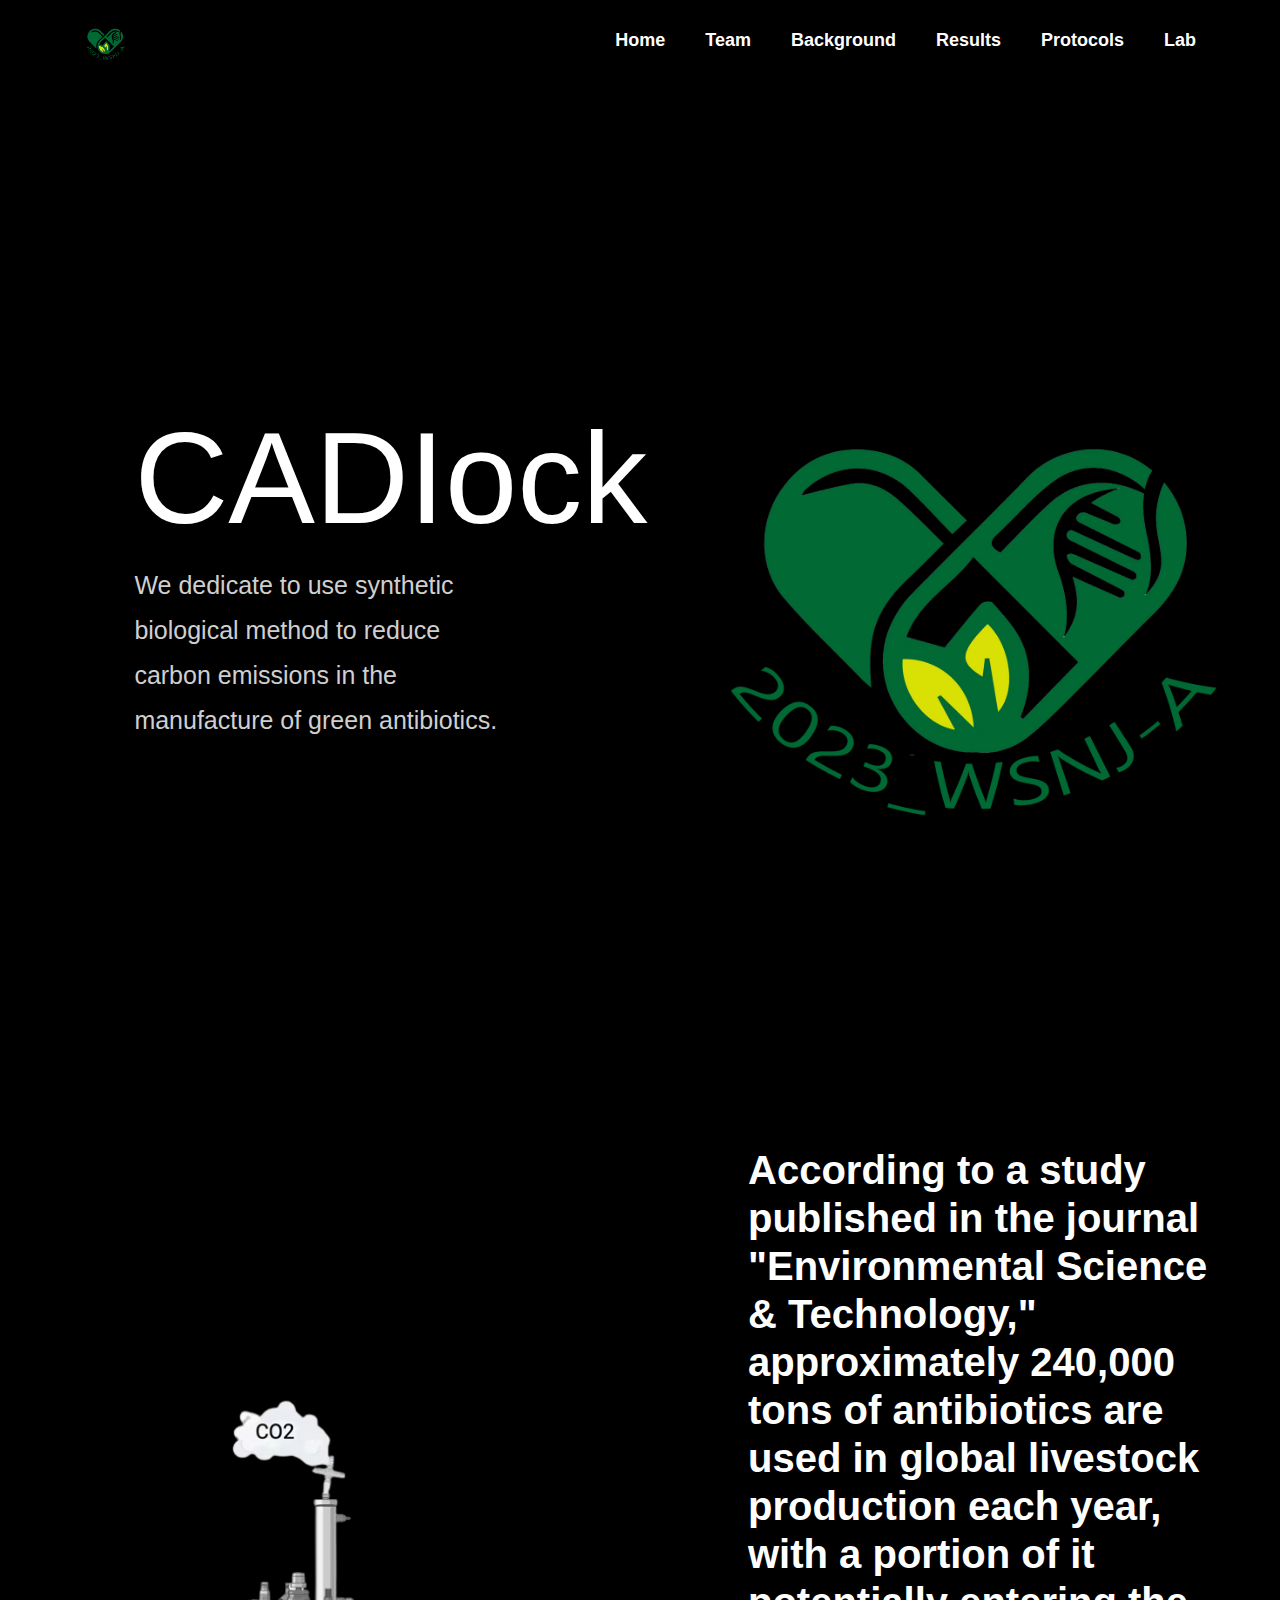
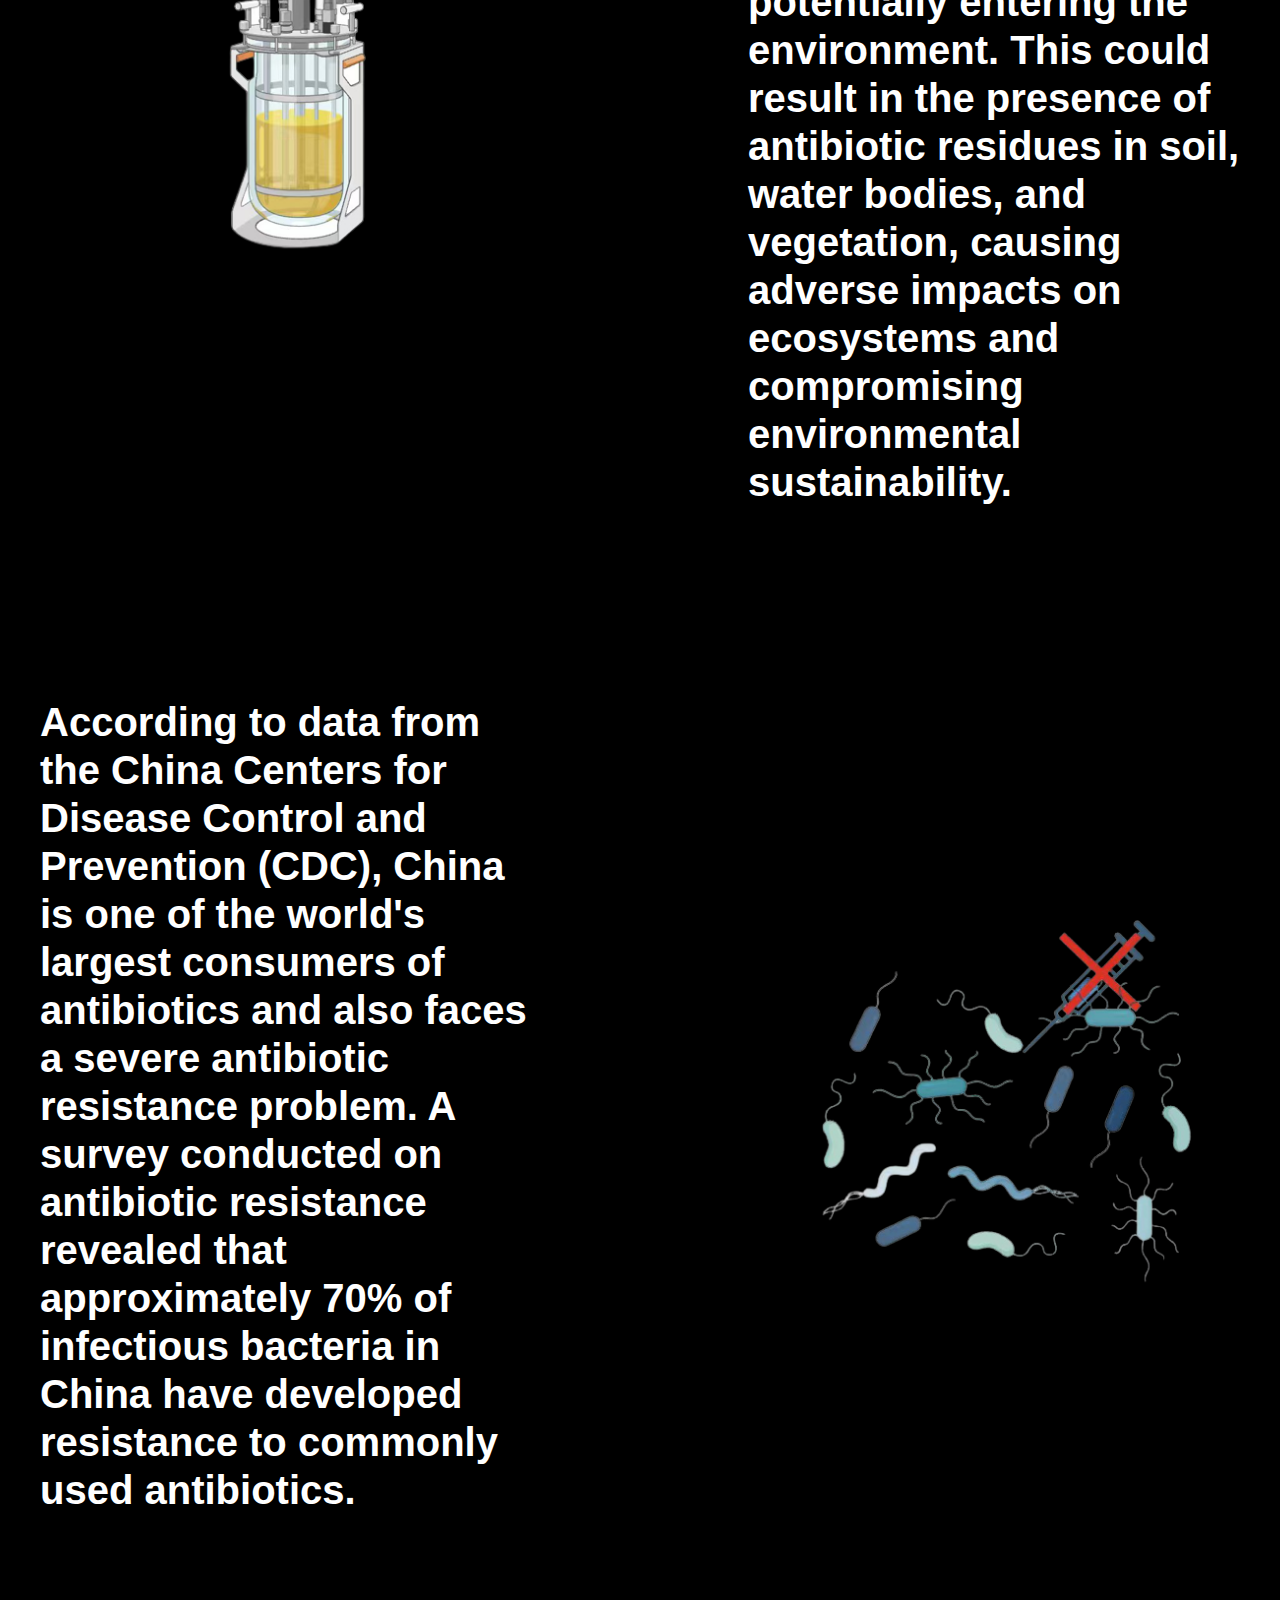
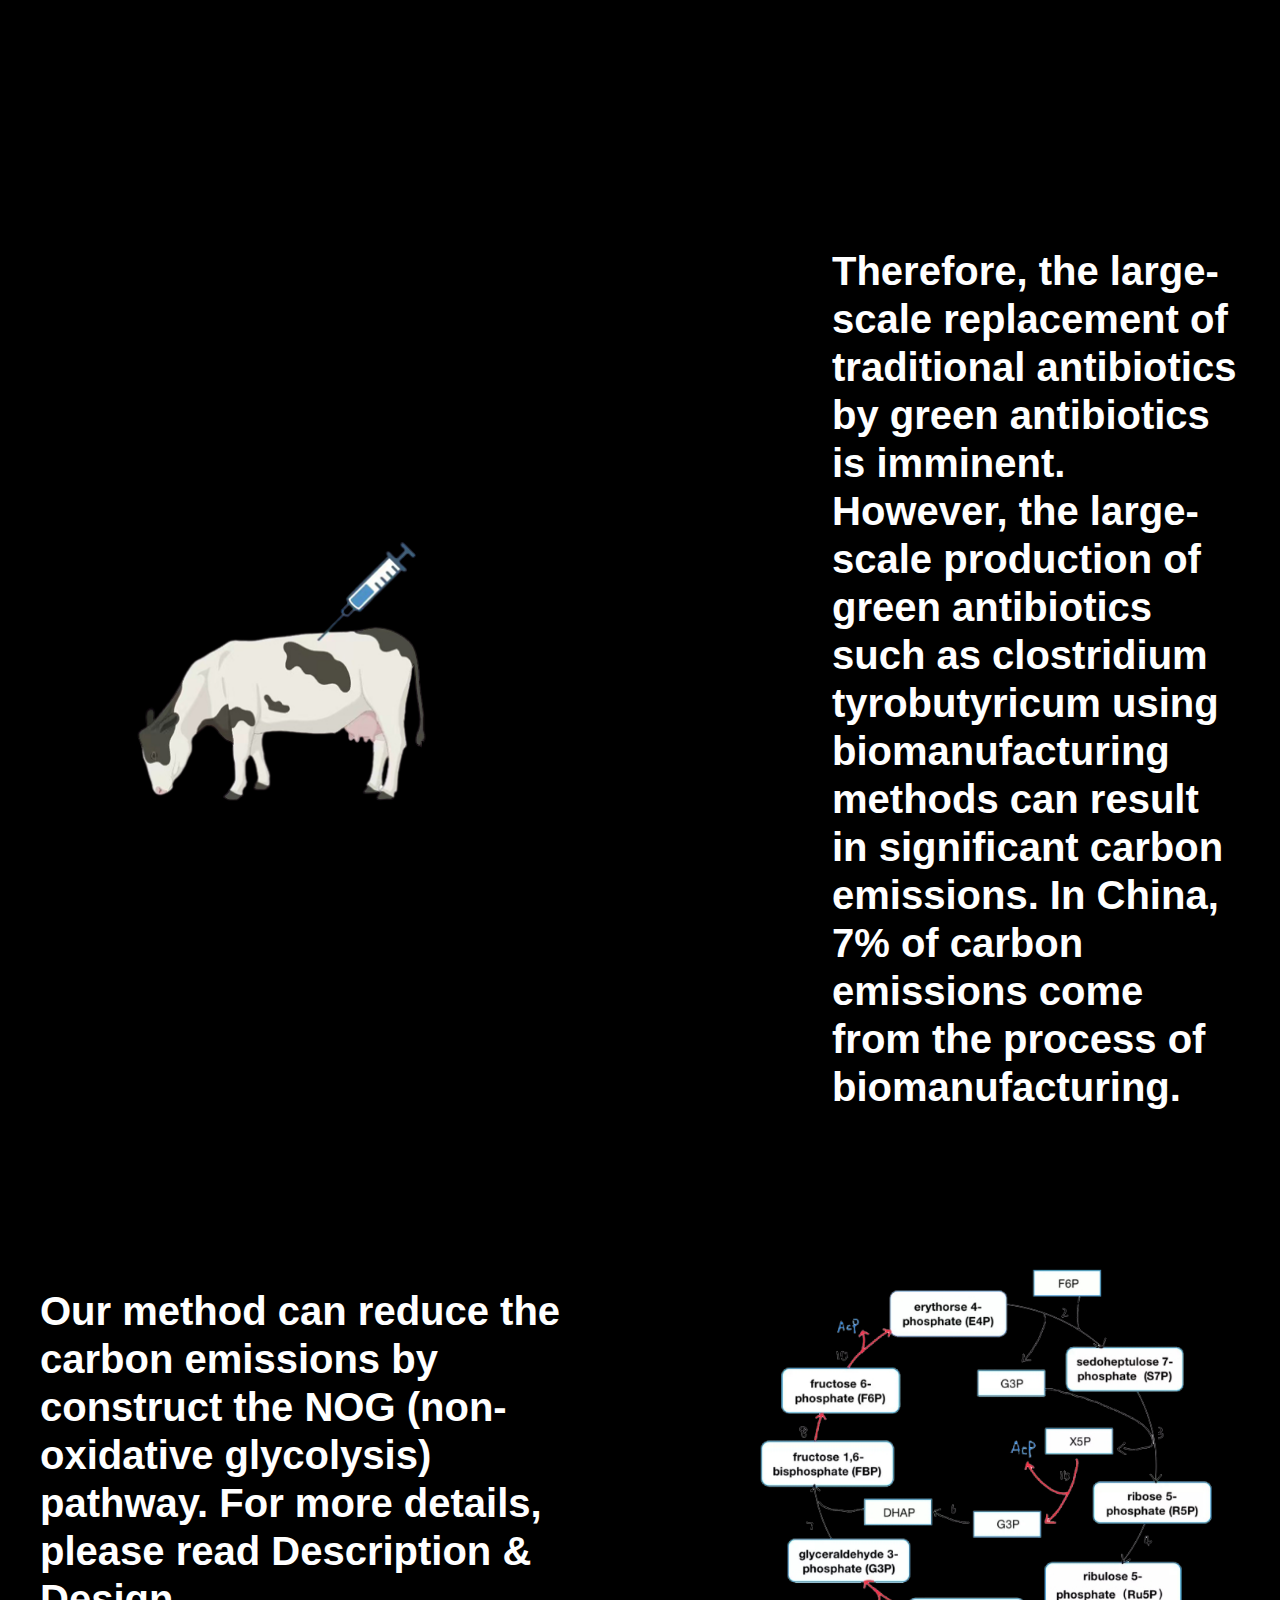
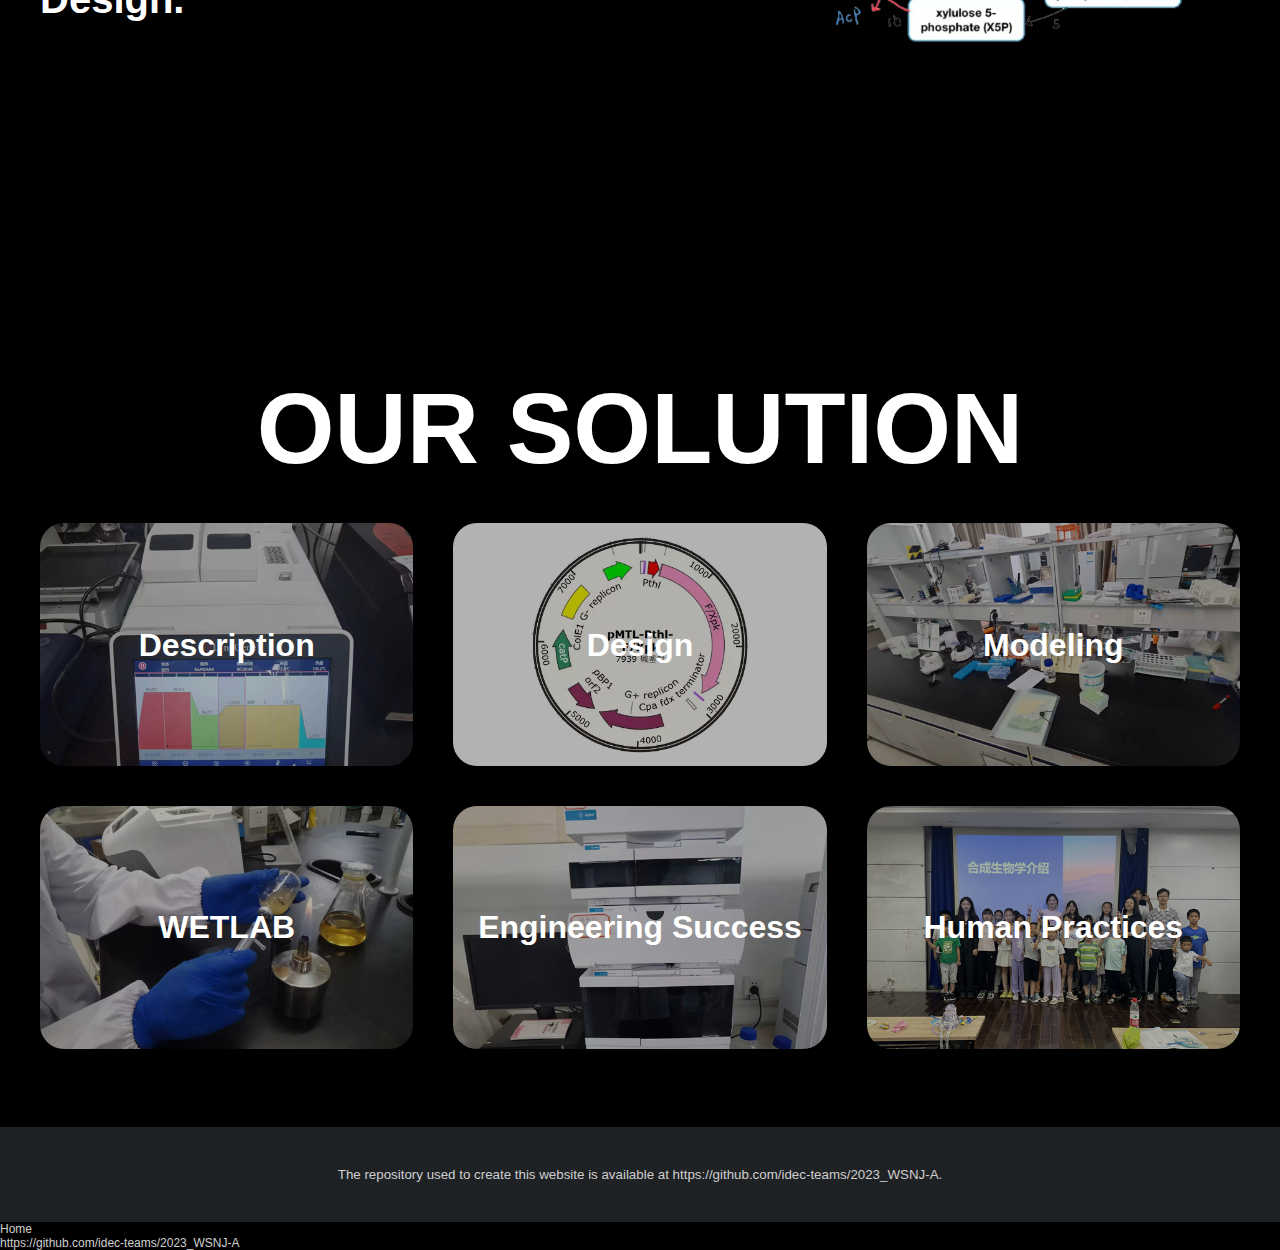
==== commit cb83ae3d: "修改" ====
--- a/index.html
+++ b/index.html
@@ -33,7 +33,7 @@
           <div class="logo">
             <a href="index.html" title="Nanjing-BioX"
               ><img
-                src="https://static.igem.wiki/teams/4886/wiki/20230818092145.png"
+                src="static/access/20230818092145.png"
                 alt="Nanjing-BioX"
             /></a>
           </div>
@@ -77,7 +77,7 @@
           <div class="logo">
             <a href="index.html" title="Nanjing-BioX"
               ><img
-                src="https://static.igem.wiki/teams/4886/wiki/20230818092145.png"
+                src="static/access/20230818092145.png"
                 alt="Nanjing-BioX"
             /></a>
           </div>
@@ -163,7 +163,7 @@
           </div>
           <div class="con01_rt">
             <img
-              src="https://static.igem.wiki/teams/4886/wiki/20230830163504.png"
+              src="static/access/20230830163504.png"
               alt="CADIock"
             />
           </div>
@@ -175,7 +175,7 @@
           <div class="con03">
             <div class="con03_lt">
               <img
-                src="https://static.igem.wiki/teams/4886/wiki/20230912085158.png"
+                src="static/access/20230912085158.png"
                 alt="首页第三部分"
               />
             </div>
@@ -213,7 +213,7 @@
             </div>
             <div class="con04_rt">
               <img
-                src="https://static.igem.wiki/teams/4886/wiki/20230912085320.png"
+                src="static/access/20230912085320.png"
                 alt="首页第四部分"
               />
             </div>
@@ -225,7 +225,7 @@
           <div class="con05">
             <div class="con05_lt">
               <img
-                src="https://static.igem.wiki/teams/4886/wiki/20230912085417.png"
+                src="static/access/20230912085417.png"
                 alt="首页第五部分"
               />
             </div>
@@ -258,7 +258,7 @@
             </div>
             <div class="con06_rt">
               <img
-                src="https://static.igem.wiki/teams/4886/wiki/20230912085903.png"
+                src="static/access/20230912085903.png"
                 alt="首页第六部分"
               />
             </div>
@@ -278,7 +278,7 @@
                     <div class="nr_box">
                       <div class="img">
                         <img
-                          src="https://static.igem.wiki/teams/4886/wiki/20230902100017.jpg"
+                          src="static/access/20230902100017.jpg"
                           alt="Description"
                         />
                       </div>
@@ -296,7 +296,7 @@
                     <div class="nr_box">
                       <div class="img">
                         <img
-                          src="https://static.igem.wiki/teams/4886/wiki/20230902100040.jpg"
+                          src="static/access/20230902100040.jpg"
                           alt="Design"
                         />
                       </div>
@@ -317,7 +317,7 @@
                     <div class="nr_box">
                       <div class="img">
                         <img
-                          src="https://static.igem.wiki/teams/4886/wiki/20230902100259.jpg"
+                          src="static/access/20230902100259.jpg"
                           alt="Modeling"
                         />
                       </div>
@@ -335,7 +335,7 @@
                     <div class="nr_box">
                       <div class="img">
                         <img
-                          src="https://static.igem.wiki/teams/4886/wiki/20230902100318.jpg"
+                          src="static/access/20230902100318.jpg"
                           alt="WETLAB"
                         />
                       </div>
@@ -356,7 +356,7 @@
                     <div class="nr_box">
                       <div class="img">
                         <img
-                          src="https://static.igem.wiki/teams/4886/wiki/20230902100339.jpg"
+                          src="static/access/20230902100339.jpg"
                           alt="Engineering Success"
                         />
                       </div>
@@ -377,7 +377,7 @@
                     <div class="nr_box">
                       <div class="img">
                         <img
-                          src="https://static.igem.wiki/teams/4886/wiki/20230902100412.jpg"
+                          src="static/access/20230902100412.jpg"
                           alt="Human Practices"
                         />
                       </div>
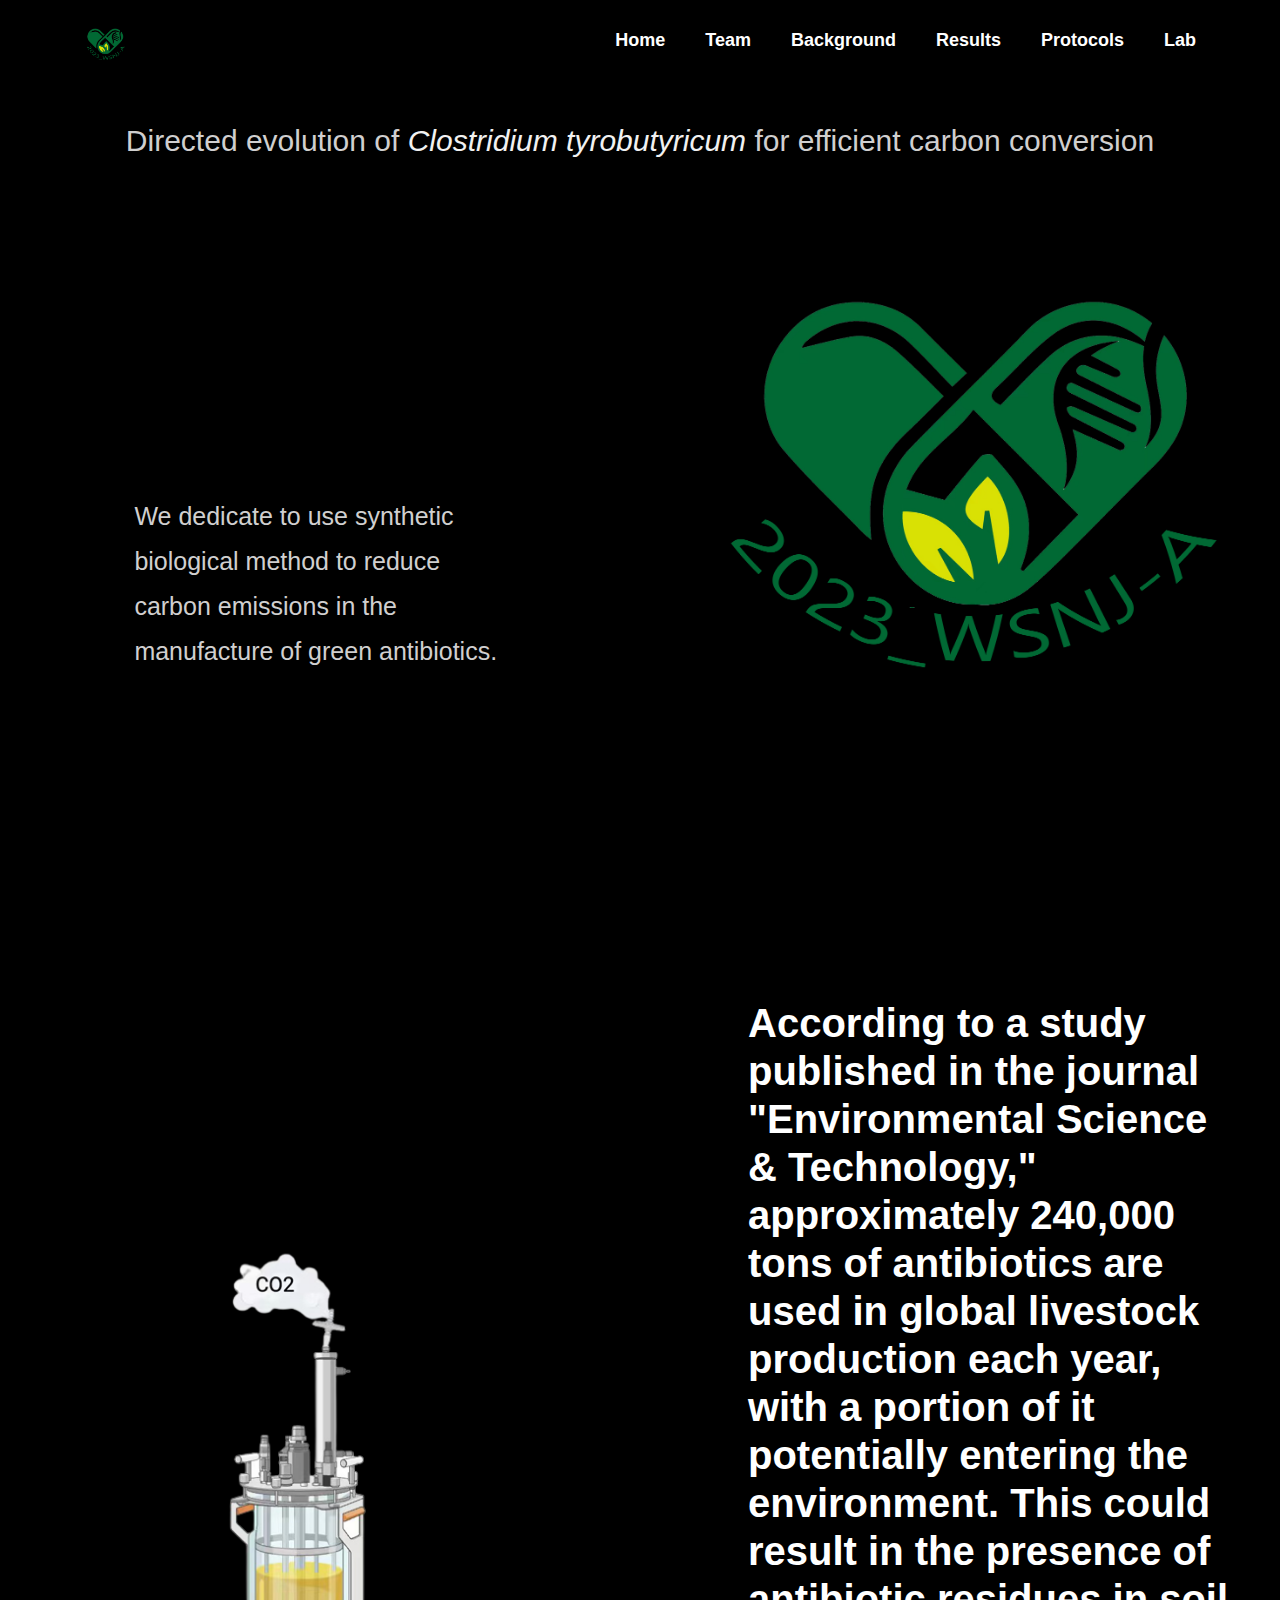
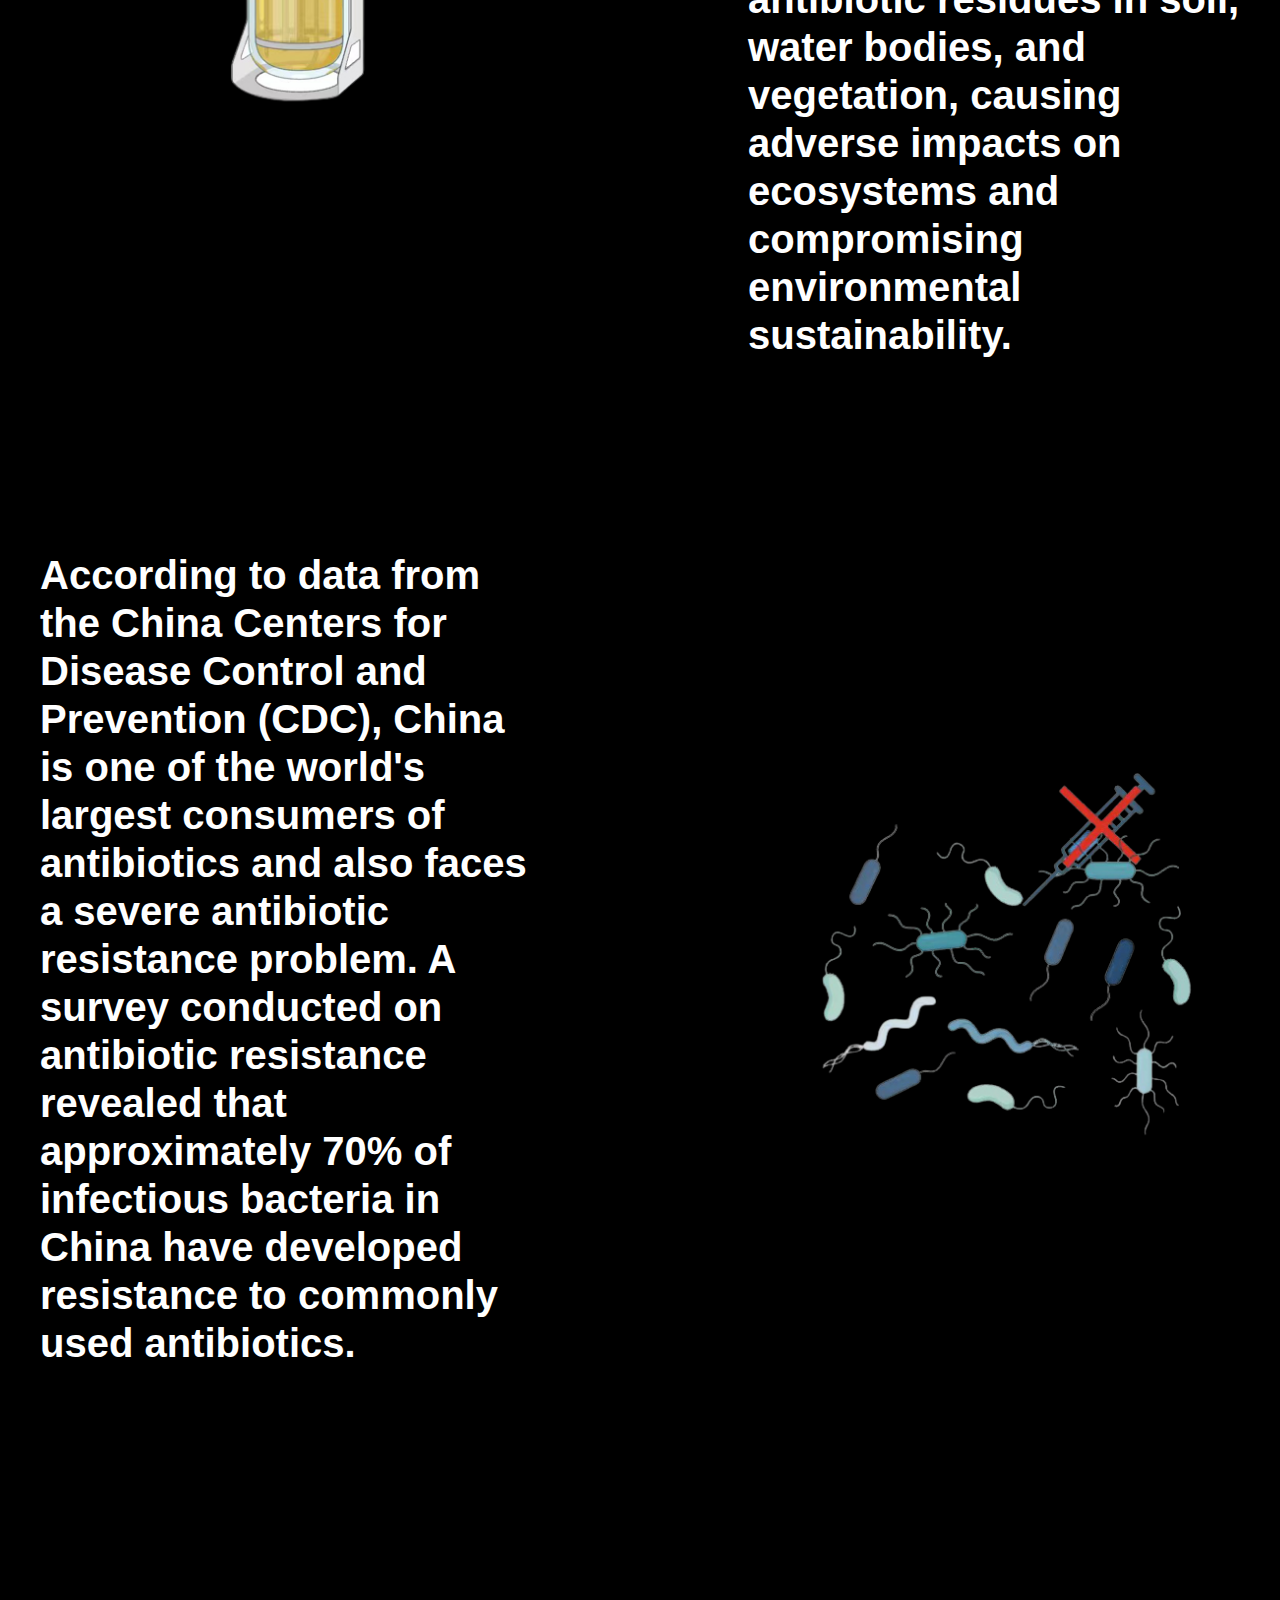
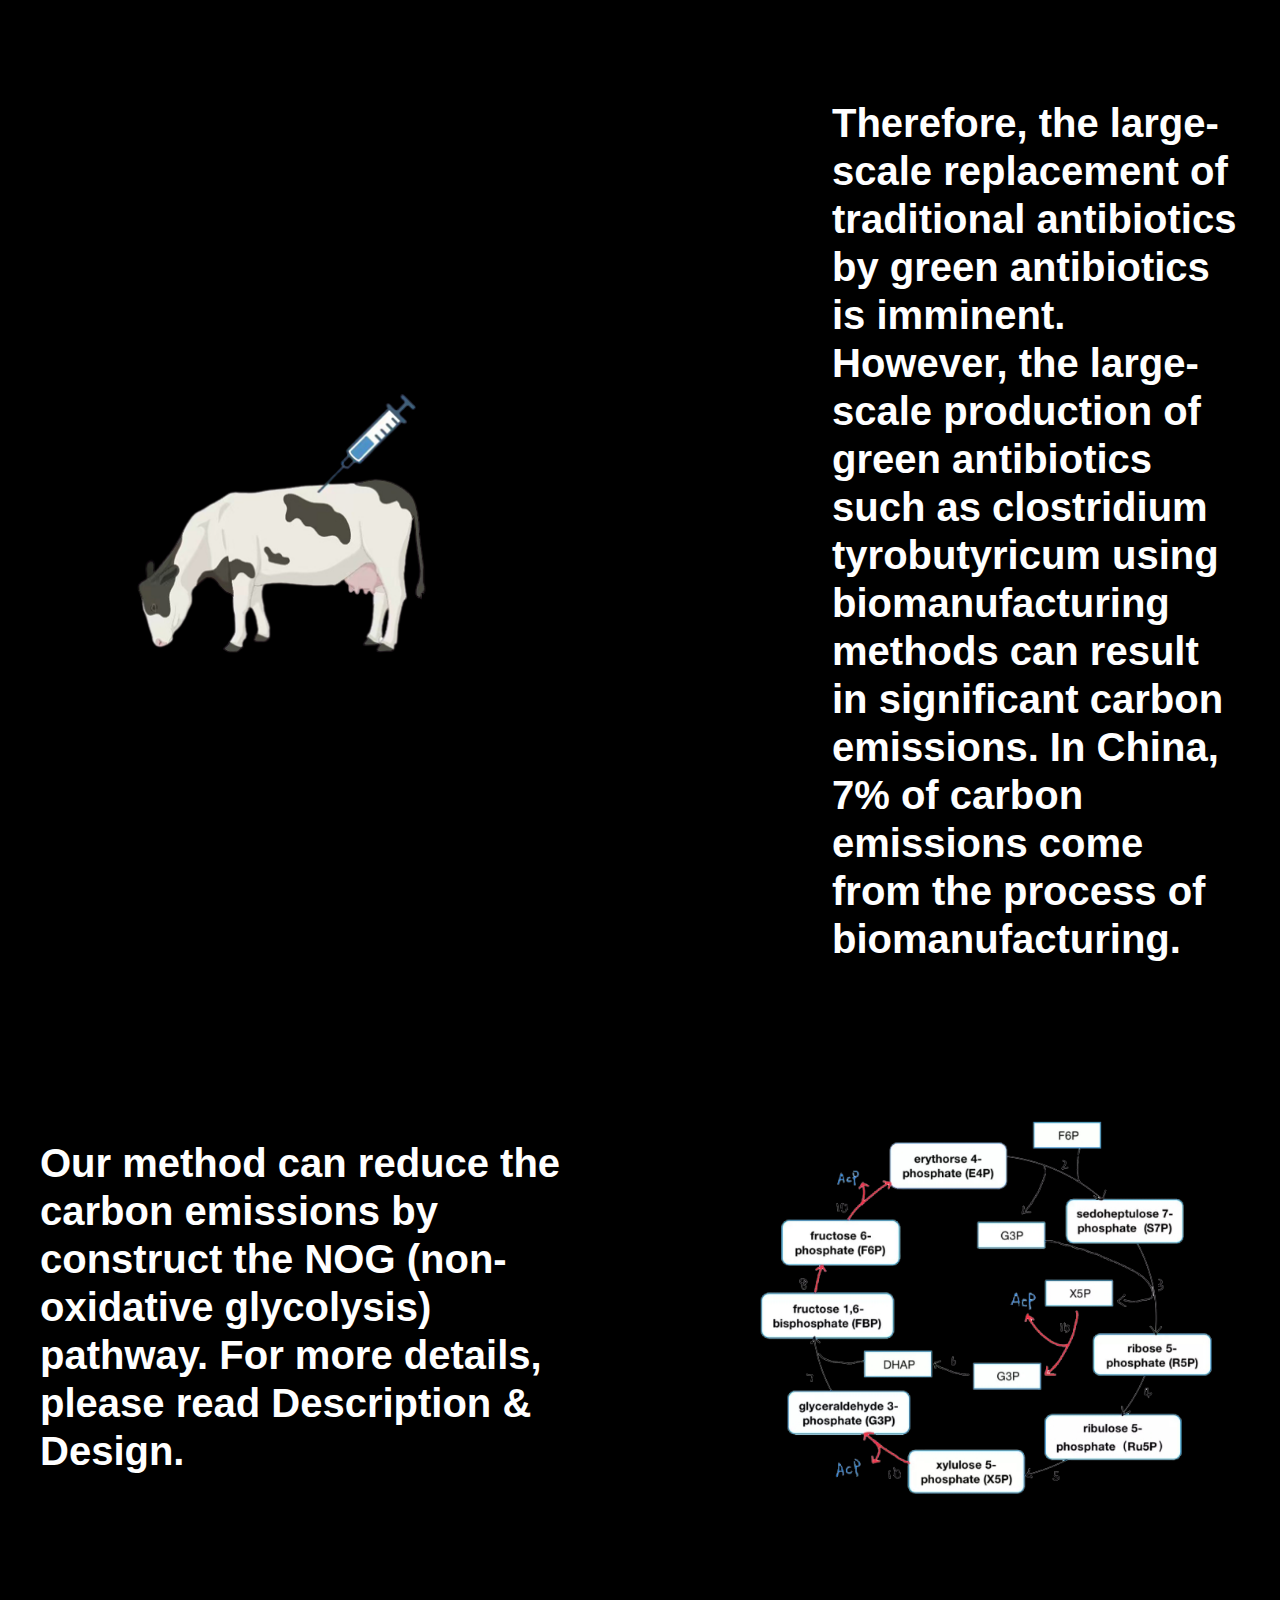
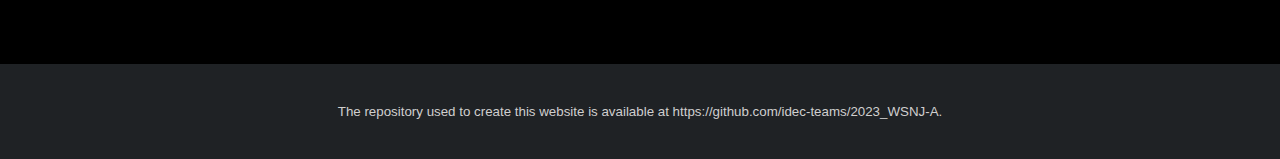
==== commit 5aa5d3fa: "修改" ====
--- a/index.html
+++ b/index.html
@@ -151,10 +151,24 @@
       <!-- Page Content -->
 
       <div class="con01bg">
+        <div class=" ">
+          <div class="con01_lt" style="width: auto;    text-align: center;">
+            <div class=" ">
+              <div class="h3" style="font-size: 30px;">
+                Directed evolution of <i style="color: #f1f1f1;">Clostridium tyrobutyricum</i> for efficient carbon conversion
+              </div>
+            </div>
+          </div>
+   
+        </div>
+      </div>
+
+
+
+      <div class="con01bg">
         <div class="con01">
           <div class="con01_lt">
             <div class="nr_box">
-              <div class="h2">CADIock</div>
               <div class="h3">
                 We dedicate to use synthetic biological method to reduce carbon
                 emissions in the manufacture of green antibiotics.
@@ -265,136 +279,7 @@
           </div>
         </div>
       </div>
-      <div class="con07bg">
-        <div class="wapper1">
-          <div class="con07">
-            <div class="tit1">
-              <div class="h2">OUR SOLUTION</div>
-            </div>
-            <div class="list">
-              <ul>
-                <li>
-                  <a href="description12b6.html?ClassID=14" title="Description">
-                    <div class="nr_box">
-                      <div class="img">
-                        <img
-                          src="static/access/20230902100017.jpg"
-                          alt="Description"
-                        />
-                      </div>
-                      <div class="txtbg">
-                        <div class="txt">
-                          <div class="h2">Description</div>
-                        </div>
-                      </div>
-                    </div>
-                  </a>
-                </li>
-
-                <li>
-                  <a href="description7ccf.html?ClassID=2" title="Design">
-                    <div class="nr_box">
-                      <div class="img">
-                        <img
-                          src="static/access/20230902100040.jpg"
-                          alt="Design"
-                        />
-                      </div>
-                      <div class="txtbg">
-                        <div class="txt">
-                          <div class="h2">Design</div>
-                        </div>
-                      </div>
-                    </div>
-                  </a>
-                </li>
-
-                <li>
-                  <a
-                    href="http://dd848931-ktz.y1.3-48ma0r.jshxdt.com.cn/NewsDetail.aspx?ID=8"
-                    title="Modeling"
-                  >
-                    <div class="nr_box">
-                      <div class="img">
-                        <img
-                          src="static/access/20230902100259.jpg"
-                          alt="Modeling"
-                        />
-                      </div>
-                      <div class="txtbg">
-                        <div class="txt">
-                          <div class="h2">Modeling</div>
-                        </div>
-                      </div>
-                    </div>
-                  </a>
-                </li>
-
-                <li>
-                  <a href="parts54a8.html?ClassID=17" title="WETLAB">
-                    <div class="nr_box">
-                      <div class="img">
-                        <img
-                          src="static/access/20230902100318.jpg"
-                          alt="WETLAB"
-                        />
-                      </div>
-                      <div class="txtbg">
-                        <div class="txt">
-                          <div class="h2">WETLAB</div>
-                        </div>
-                      </div>
-                    </div>
-                  </a>
-                </li>
-
-                <li>
-                  <a
-                    href="engineering9c94.html?ClassID=15"
-                    title="Engineering Success"
-                  >
-                    <div class="nr_box">
-                      <div class="img">
-                        <img
-                          src="static/access/20230902100339.jpg"
-                          alt="Engineering Success"
-                        />
-                      </div>
-                      <div class="txtbg">
-                        <div class="txt">
-                          <div class="h2">Engineering Success</div>
-                        </div>
-                      </div>
-                    </div>
-                  </a>
-                </li>
-
-                <li>
-                  <a
-                    href="description38a7.html?ClassID=21"
-                    title="Human Practices"
-                  >
-                    <div class="nr_box">
-                      <div class="img">
-                        <img
-                          src="static/access/20230902100412.jpg"
-                          alt="Human Practices"
-                        />
-                      </div>
-                      <div class="txtbg">
-                        <div class="txt">
-                          <div class="h2">Human Practices</div>
-                        </div>
-                      </div>
-                    </div>
-                  </a>
-                </li>
-              </ul>
-              <div class="clear"></div>
-            </div>
-          </div>
-        </div>
-      </div>
+    
 
       <div class="footbg">
         <footer class="pt-5 pb-5 footer py-5 mt-5 bg-dark text-white">
@@ -432,24 +317,9 @@
     <!-- Navigation -->
 
     <!-- Header -->
-    Home
-
+   
     <!-- <script src="static/bootstrap.bundle.min.js"></script> -->
   </body>
 </html>
 
-<!DOCTYPE html>
-<html lang="en">
-  <head>
-    <meta charset="UTF-8" />
-    <meta name="viewport" content="width=device-width, initial-scale=1.0" />
-    <title>Document</title>
-  </head>
-  <body>
-    <footer>
-      <a href="https://github.com/idec-teams/2023_WSNJ-A"
-        >https://github.com/idec-teams/2023_WSNJ-A</a
-      >
-    </footer>
-  </body>
-</html>
+ --- a/static/style.css
+++ b/static/style.css
@@ -801,7 +801,7 @@
 }
 .side_a ul li a {
     display: block;
-    font-size: 0;
+    font-size:20px;
     color: tranparent;
     border: 2px solid #031fef;
     line-height: 26px;
@@ -809,8 +809,16 @@
     border-radius: 40px;
     font-weight: bold;
     text-align: center;
-    width: 26px;
-}
+ 
+}
+
+
+.description1 table th{
+    padding: 10px 10px;
+    background: #1f2225;
+    border-bottom: 2px solid #5b6fff;
+}
+
 .side_a ul li.active a {
     font-size: 20px;
     color: #fff;
@@ -1049,6 +1057,21 @@
 }
 .attributions1 dl dd {
 }
+
+
+.description1 h2{
+    font-size: 36px;
+    line-height: 46px;
+    font-weight: bold;
+    color: #fff;
+}
+
+.description1 h2 + p{
+    margin-top:30px;
+}
+
+
+
 .description1 {
 }
 .description1 dl {
--- a/static/style.css
+++ b/static/style.css
@@ -801,7 +801,7 @@
 }
 .side_a ul li a {
     display: block;
-    font-size: 0;
+    font-size:20px;
     color: tranparent;
     border: 2px solid #031fef;
     line-height: 26px;
@@ -809,8 +809,16 @@
     border-radius: 40px;
     font-weight: bold;
     text-align: center;
-    width: 26px;
-}
+ 
+}
+
+
+.description1 table th{
+    padding: 10px 10px;
+    background: #1f2225;
+    border-bottom: 2px solid #5b6fff;
+}
+
 .side_a ul li.active a {
     font-size: 20px;
     color: #fff;
@@ -1049,6 +1057,21 @@
 }
 .attributions1 dl dd {
 }
+
+
+.description1 h2{
+    font-size: 36px;
+    line-height: 46px;
+    font-weight: bold;
+    color: #fff;
+}
+
+.description1 h2 + p{
+    margin-top:30px;
+}
+
+
+
 .description1 {
 }
 .description1 dl {
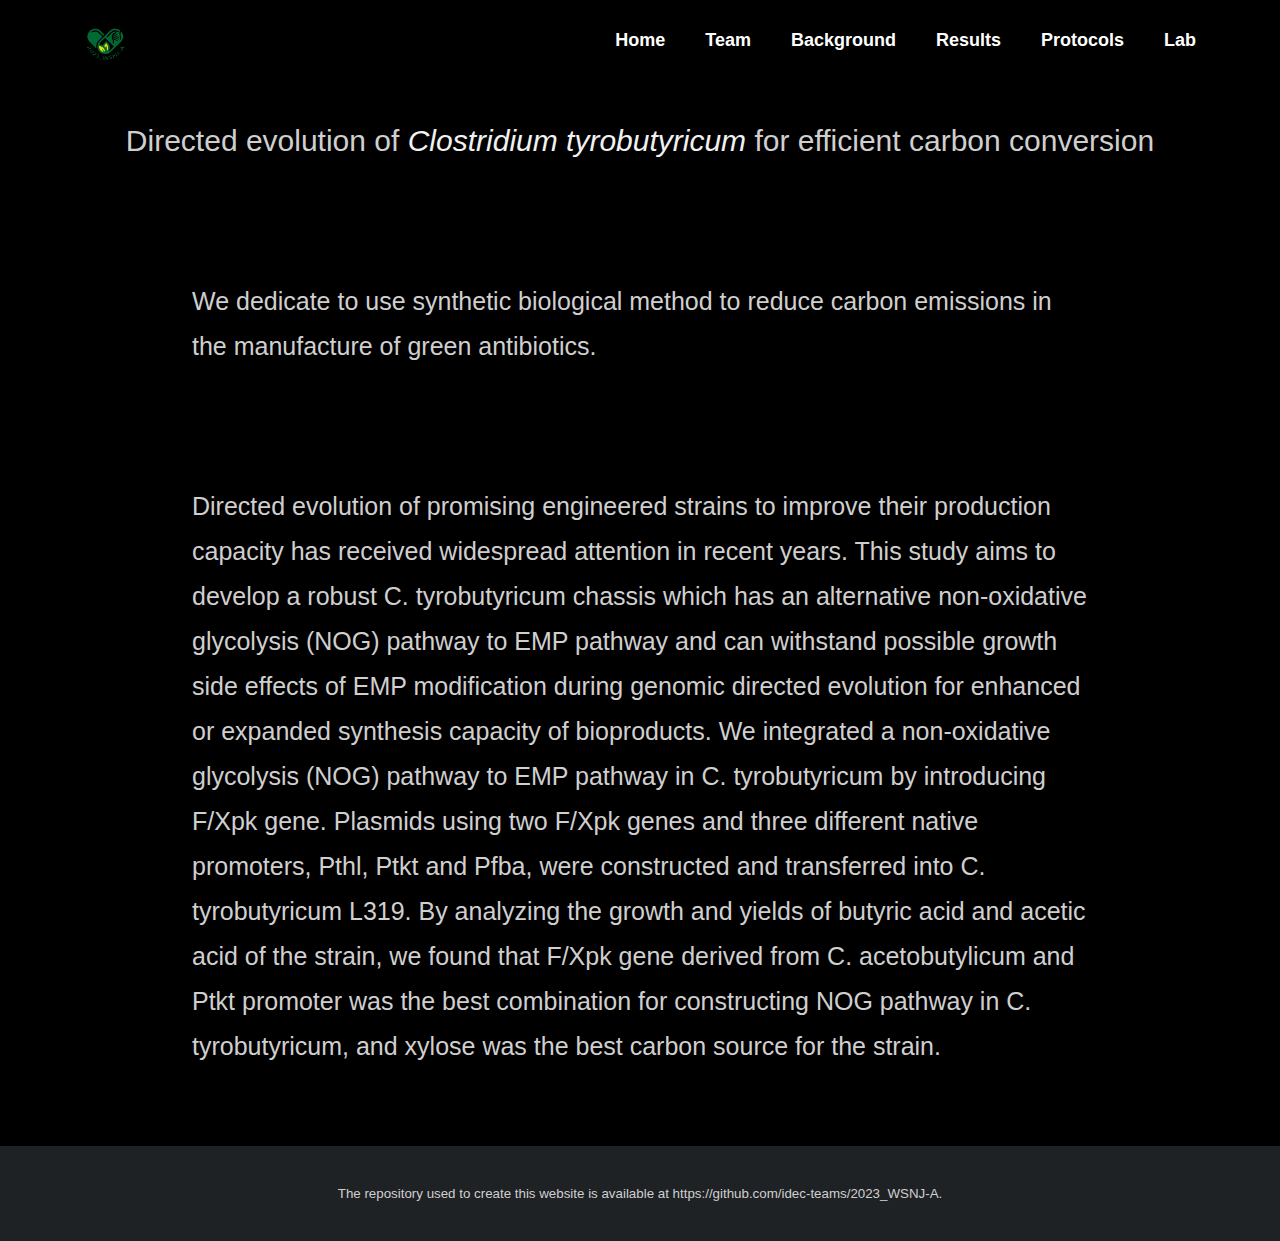
==== commit 506164dd: "修改" ====
--- a/index.html
+++ b/index.html
@@ -4,10 +4,6 @@
     <!-- Required meta tags -->
     <meta charset="utf-8" />
     <meta name="viewport" content="width=device-width, initial-scale=1" />
-    <link
-      rel="shortcut icon"
-      href="https://static.igem.wiki/common/icons/favicons/igem-2022.svg"
-    />
     <link rel="license" href="https://creativecommons.org/licenses/by/4.0/" />
 
     <!-- <link href="static/bootstrap.min.css" rel="stylesheet">
@@ -21,7 +17,7 @@
     <script src="static/swiper.min.js"></script>
     <script src="static/myJs.js"></script>
 
-    <title>Home | Nanjing-BioX - iGEM 2023</title>
+    <title>Home 2023_WSNJ-A</title>
   </head>
   <body>
     <form id="form1">
@@ -136,7 +132,7 @@
 
               <div class="tree_box">
                 <h3>
-                  <a href="lba.html" title="Design"
+                  <a href="lab.html" title="Design"
                     >Lab</a
                   >
                 </h3>
@@ -175,111 +171,34 @@
               </div>
             </div>
           </div>
-          <div class="con01_rt">
-            <img
-              src="static/access/20230830163504.png"
-              alt="CADIock"
-            />
-          </div>
-        </div>
-      </div>
-
-      <div class="con03bg">
-        <div class="wapper1">
-          <div class="con03">
-            <div class="con03_lt">
-              <img
-                src="static/access/20230912085158.png"
-                alt="首页第三部分"
-              />
-            </div>
-            <div class="con03_rt">
-              <div class="nr_box">
-                <div class="txt">
-                  According to a study published in the journal "Environmental
-                  Science & Technology," approximately 240,000 tons of
-                  antibiotics are used in global livestock production each year,
-                  with a portion of it potentially entering the environment.
-                  This could result in the presence of antibiotic residues in
-                  soil, water bodies, and vegetation, causing adverse impacts on
-                  ecosystems and compromising environmental sustainability.
-                </div>
-              </div>
-            </div>
-          </div>
-        </div>
-      </div>
-      <div class="con04bg">
-        <div class="wapper1">
-          <div class="con04">
-            <div class="con04_lt">
-              <div class="nr_box">
-                <div class="txt">
-                  According to data from the China Centers for Disease Control
-                  and Prevention (CDC), China is one of the world's largest
-                  consumers of antibiotics and also faces a severe antibiotic
-                  resistance problem. A survey conducted on antibiotic
-                  resistance revealed that approximately 70% of infectious
-                  bacteria in China have developed resistance to commonly used
-                  antibiotics.
-                </div>
-              </div>
-            </div>
-            <div class="con04_rt">
-              <img
-                src="static/access/20230912085320.png"
-                alt="首页第四部分"
-              />
-            </div>
-          </div>
-        </div>
-      </div>
-      <div class="con05bg">
-        <div class="wapper1">
-          <div class="con05">
-            <div class="con05_lt">
-              <img
-                src="static/access/20230912085417.png"
-                alt="首页第五部分"
-              />
-            </div>
-            <div class="con05_rt">
-              <div class="nr_box">
-                <div class="txt">
-                  Therefore, the large-scale replacement of traditional
-                  antibiotics by green antibiotics is imminent. However, the
-                  large-scale production of green antibiotics such as
-                  clostridium tyrobutyricum using biomanufacturing methods can
-                  result in significant carbon emissions. In China, 7% of carbon
-                  emissions come from the process of biomanufacturing.
-                </div>
-              </div>
-            </div>
-          </div>
-        </div>
-      </div>
-      <div class="con06bg">
-        <div class="wapper1">
-          <div class="con06">
-            <div class="con06_lt">
-              <div class="nr_box">
-                <div class="txt">
-                  Our method can reduce the carbon emissions by construct the
-                  NOG (non-oxidative glycolysis) pathway. For more details,
-                  please read Description & Design.
-                </div>
-              </div>
-            </div>
-            <div class="con06_rt">
-              <img
-                src="static/access/20230912085903.png"
-                alt="首页第六部分"
-              />
-            </div>
-          </div>
-        </div>
-      </div>
-    
+  
+        </div>
+      </div>
+      <div class="con01bg">
+        <div class="con01">
+          <div class="con01_lt">
+            <div class="nr_box">
+              <div class="h3">
+                Directed evolution of promising engineered strains to improve their production capacity has 
+                received widespread attention in recent years. This study aims to develop a robust C. 
+                tyrobutyricum chassis which has an alternative non-oxidative glycolysis (NOG) pathway to 
+                EMP pathway and can withstand possible growth side effects of EMP modification during 
+                genomic directed evolution for enhanced or expanded synthesis capacity of bioproducts. 
+                We integrated a non-oxidative glycolysis (NOG) pathway to EMP pathway in C. 
+                tyrobutyricum by introducing F/Xpk gene. Plasmids using two F/Xpk genes and three 
+                different native promoters, Pthl, Ptkt and Pfba, were constructed and transferred into C. 
+                tyrobutyricum L319. By analyzing the growth and yields of butyric acid and acetic acid of 
+                the strain, we found that F/Xpk gene derived from C. acetobutylicum and Ptkt promoter
+                was the best combination for constructing NOG pathway in C. tyrobutyricum, and xylose 
+                was the best carbon source for the strain.
+              </div>
+            </div>
+          </div>
+  
+        </div>
+      </div>
+
+      
 
       <div class="footbg">
         <footer class="pt-5 pb-5 footer py-5 mt-5 bg-dark text-white">
@@ -306,9 +225,9 @@
         $(window).scroll(function () {
           var s = $(window).scrollTop();
           if (s > minHeight) {
-            $(".inside2_lt").css({ position: "fixed", top: "90px" });
+            $(".inside2_lt").css({ position: "fixed", top: "90px" }).addClass('fixed');
           } else {
-            $(".inside2_lt").css({ position: "static" });
+            $(".inside2_lt").css({ position: "static" }).removeClass('fixed');
           }
         });
       </script>
@@ -319,6 +238,19 @@
     <!-- Header -->
    
     <!-- <script src="static/bootstrap.bundle.min.js"></script> -->
+
+    <style>
+      .con01_lt .nr_box{
+        padding: 0;
+      }
+      .con01{
+        display: block;
+        padding: 0px 15%;
+      }
+      .con01_lt{
+        width: auto;
+      }
+    </style>
   </body>
 </html>
 
--- a/static/style.css
+++ b/static/style.css
@@ -33,7 +33,7 @@
     color: #d0cfcf;
 }
 a:hover {
-    color: #5b6fff;
+    color: #00bd5d;
     text-decoration: none;
 }
 p {
@@ -142,7 +142,7 @@
     content: "";
     width: 100%;
     height: 4px;
-    background: #5b6fff;
+    background: #016934;
     position: absolute;
     bottom: 25px;
     left: 0;
@@ -785,6 +785,11 @@
     float: left;
     width: 25%;
 }
+
+.inside2_lt:not(.fixed){
+    width:28%;
+}
+
 .side_a {
 }
 .side_a .h1 {
@@ -797,7 +802,7 @@
 .side_a ul {
 }
 .side_a ul li {
-    margin-bottom: 30px;
+    margin-bottom: 15px;
 }
 .side_a ul li a {
     display: block;
@@ -805,11 +810,13 @@
     color: tranparent;
     border: 2px solid #031fef;
     line-height: 26px;
-    height: 26px;
+    /* height: 26px; */
+    min-height:26px;
     border-radius: 40px;
     font-weight: bold;
     text-align: center;
- 
+    border: 2px solid #016934;
+    padding: 5px 3px;
 }
 
 
@@ -822,7 +829,7 @@
 .side_a ul li.active a {
     font-size: 20px;
     color: #fff;
-    background: #031fef;
+    background: #016934;
     width: calc(100% - 4px);
 }
 .inside2_rt {
@@ -1201,3 +1208,12 @@
         padding: 10px 5px;
     }
 }
+
+
+.post{
+    display: inline;
+    padding: 0 10px;
+    background: #ff4500;
+    margin: 0 14px;
+    border-radius: 6px;
+}--- a/static/style.css
+++ b/static/style.css
@@ -33,7 +33,7 @@
     color: #d0cfcf;
 }
 a:hover {
-    color: #5b6fff;
+    color: #00bd5d;
     text-decoration: none;
 }
 p {
@@ -142,7 +142,7 @@
     content: "";
     width: 100%;
     height: 4px;
-    background: #5b6fff;
+    background: #016934;
     position: absolute;
     bottom: 25px;
     left: 0;
@@ -785,6 +785,11 @@
     float: left;
     width: 25%;
 }
+
+.inside2_lt:not(.fixed){
+    width:28%;
+}
+
 .side_a {
 }
 .side_a .h1 {
@@ -797,7 +802,7 @@
 .side_a ul {
 }
 .side_a ul li {
-    margin-bottom: 30px;
+    margin-bottom: 15px;
 }
 .side_a ul li a {
     display: block;
@@ -805,11 +810,13 @@
     color: tranparent;
     border: 2px solid #031fef;
     line-height: 26px;
-    height: 26px;
+    /* height: 26px; */
+    min-height:26px;
     border-radius: 40px;
     font-weight: bold;
     text-align: center;
- 
+    border: 2px solid #016934;
+    padding: 5px 3px;
 }
 
 
@@ -822,7 +829,7 @@
 .side_a ul li.active a {
     font-size: 20px;
     color: #fff;
-    background: #031fef;
+    background: #016934;
     width: calc(100% - 4px);
 }
 .inside2_rt {
@@ -1201,3 +1208,12 @@
         padding: 10px 5px;
     }
 }
+
+
+.post{
+    display: inline;
+    padding: 0 10px;
+    background: #ff4500;
+    margin: 0 14px;
+    border-radius: 6px;
+}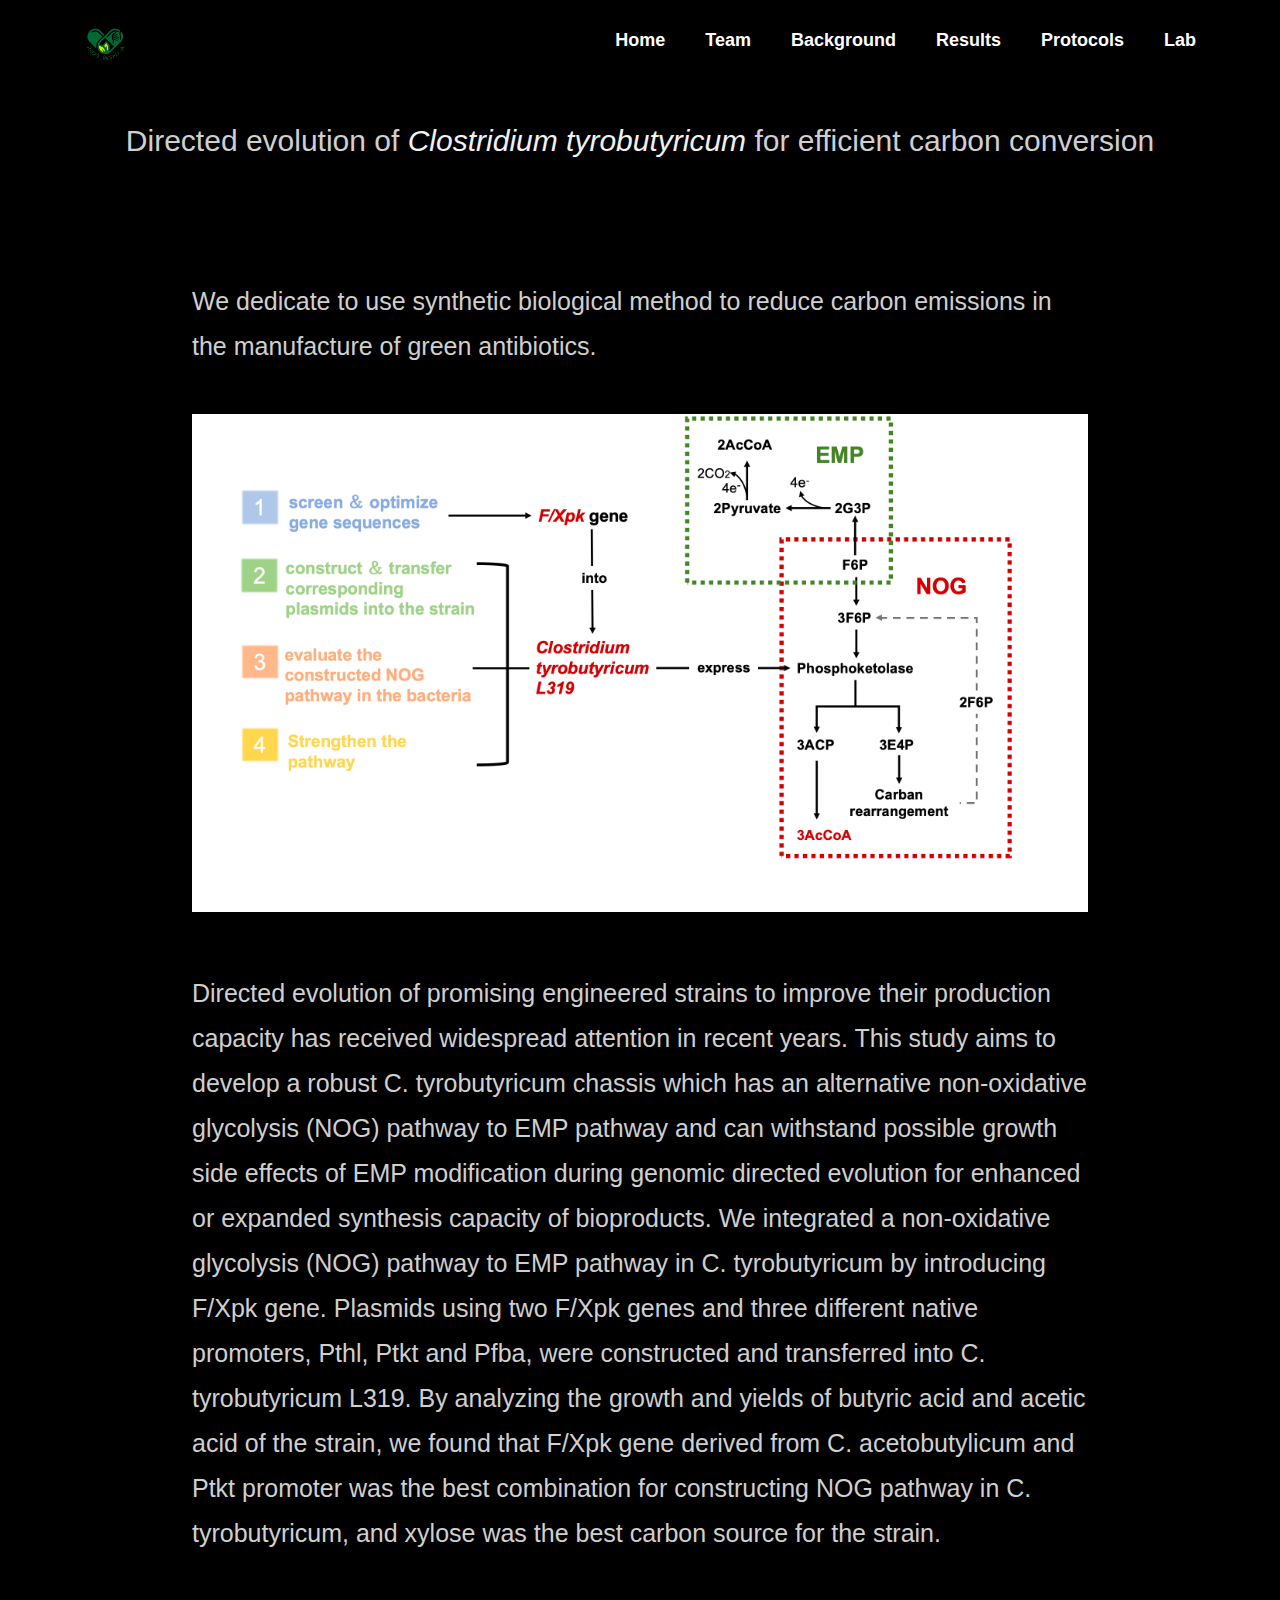
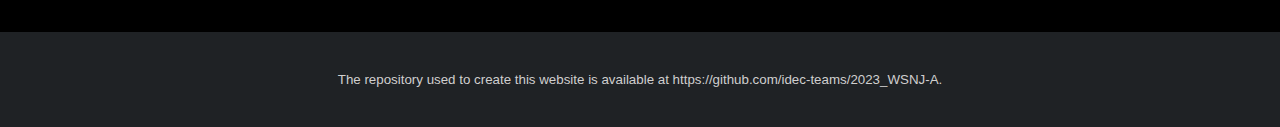
==== commit e8efbf32: "修改" ====
--- a/index.html
+++ b/index.html
@@ -28,9 +28,7 @@
         <div class="head wapper2">
           <div class="logo">
             <a href="index.html" title="Nanjing-BioX"
-              ><img
-                src="static/access/20230818092145.png"
-                alt="Nanjing-BioX"
+              ><img src="static/access/20230818092145.png" alt="Nanjing-BioX"
             /></a>
           </div>
           <!--menu start-->
@@ -48,9 +46,7 @@
                 </span>
               </li>
               <li>
-                <span
-                  ><a href="results.html" title="Results">Results</a>
-                </span>
+                <span><a href="results.html" title="Results">Results</a> </span>
               </li>
               <li>
                 <span
@@ -58,9 +54,7 @@
                 </span>
               </li>
               <li>
-                <span
-                  ><a href="lab.html" title="Lab">Lab</a>
-                </span>
+                <span><a href="lab.html" title="Lab">Lab</a> </span>
               </li>
             </ul>
           </div>
@@ -72,9 +66,7 @@
         <div class="head_m wapper2">
           <div class="logo">
             <a href="index.html" title="Nanjing-BioX"
-              ><img
-                src="static/access/20230818092145.png"
-                alt="Nanjing-BioX"
+              ><img src="static/access/20230818092145.png" alt="Nanjing-BioX"
             /></a>
           </div>
           <div class="nav_open">
@@ -90,55 +82,39 @@
             <div class="tree">
               <div class="tree_box">
                 <h3>
-                  <a
-                    href="index.html"
-                    title="Home"
-                    >Home</a
-                  >
-                </h3>
-              </div>
-
-              <div class="tree_box">
-                <h3>
-                  <a href="team.html" title="Description"
-                    >Team</a
-                  >
-                </h3>
-              </div>
-
-              <div class="tree_box">
-                <h3>
-                  <a href="background.html" title="Design"
-                    >Background</a
-                  >
-                </h3>
-              </div>
-
-              <div class="tree_box">
-                <h3>
-                  <a href="results.html" title="Design"
-                    >Results</a
-                  >
-                </h3>
-              </div>
-
-              <div class="tree_box">
-                <h3>
-                  <a href="protocols.html" title="Design"
-                    >Protocols</a
-                  >
-                </h3>
-              </div>
-
-              <div class="tree_box">
-                <h3>
-                  <a href="lab.html" title="Design"
-                    >Lab</a
-                  >
-                </h3>
-              </div>
-
- 
+                  <a href="index.html" title="Home">Home</a>
+                </h3>
+              </div>
+
+              <div class="tree_box">
+                <h3>
+                  <a href="team.html" title="Description">Team</a>
+                </h3>
+              </div>
+
+              <div class="tree_box">
+                <h3>
+                  <a href="background.html" title="Design">Background</a>
+                </h3>
+              </div>
+
+              <div class="tree_box">
+                <h3>
+                  <a href="results.html" title="Design">Results</a>
+                </h3>
+              </div>
+
+              <div class="tree_box">
+                <h3>
+                  <a href="protocols.html" title="Design">Protocols</a>
+                </h3>
+              </div>
+
+              <div class="tree_box">
+                <h3>
+                  <a href="lab.html" title="Design">Lab</a>
+                </h3>
+              </div>
             </div>
           </div>
         </div>
@@ -148,20 +124,19 @@
 
       <div class="con01bg">
         <div class=" ">
-          <div class="con01_lt" style="width: auto;    text-align: center;">
+          <div class="con01_lt" style="width: auto; text-align: center">
             <div class=" ">
-              <div class="h3" style="font-size: 30px;">
-                Directed evolution of <i style="color: #f1f1f1;">Clostridium tyrobutyricum</i> for efficient carbon conversion
-              </div>
-            </div>
-          </div>
-   
-        </div>
-      </div>
-
-
-
-      <div class="con01bg">
+              <div class="h3" style="font-size: 30px">
+                Directed evolution of
+                <i style="color: #f1f1f1">Clostridium tyrobutyricum</i> for
+                efficient carbon conversion
+              </div>
+            </div>
+          </div>
+        </div>
+      </div>
+
+      <div class="con01bg" >
         <div class="con01">
           <div class="con01_lt">
             <div class="nr_box">
@@ -170,35 +145,42 @@
                 emissions in the manufacture of green antibiotics.
               </div>
             </div>
-          </div>
-  
-        </div>
-      </div>
-      <div class="con01bg">
+
+            <div>
+              <br>
+              <img src="./static/images/home-banner.png" alt="" style="max-width: 100%;">
+              <br>
+              <br>
+            </div>
+          </div>
+        </div>
+ 
         <div class="con01">
           <div class="con01_lt">
             <div class="nr_box">
               <div class="h3">
-                Directed evolution of promising engineered strains to improve their production capacity has 
-                received widespread attention in recent years. This study aims to develop a robust C. 
-                tyrobutyricum chassis which has an alternative non-oxidative glycolysis (NOG) pathway to 
-                EMP pathway and can withstand possible growth side effects of EMP modification during 
-                genomic directed evolution for enhanced or expanded synthesis capacity of bioproducts. 
-                We integrated a non-oxidative glycolysis (NOG) pathway to EMP pathway in C. 
-                tyrobutyricum by introducing F/Xpk gene. Plasmids using two F/Xpk genes and three 
-                different native promoters, Pthl, Ptkt and Pfba, were constructed and transferred into C. 
-                tyrobutyricum L319. By analyzing the growth and yields of butyric acid and acetic acid of 
-                the strain, we found that F/Xpk gene derived from C. acetobutylicum and Ptkt promoter
-                was the best combination for constructing NOG pathway in C. tyrobutyricum, and xylose 
-                was the best carbon source for the strain.
-              </div>
-            </div>
-          </div>
-  
-        </div>
-      </div>
-
-      
+                Directed evolution of promising engineered strains to improve
+                their production capacity has received widespread attention in
+                recent years. This study aims to develop a robust C.
+                tyrobutyricum chassis which has an alternative non-oxidative
+                glycolysis (NOG) pathway to EMP pathway and can withstand
+                possible growth side effects of EMP modification during genomic
+                directed evolution for enhanced or expanded synthesis capacity
+                of bioproducts. We integrated a non-oxidative glycolysis (NOG)
+                pathway to EMP pathway in C. tyrobutyricum by introducing F/Xpk
+                gene. Plasmids using two F/Xpk genes and three different native
+                promoters, Pthl, Ptkt and Pfba, were constructed and transferred
+                into C. tyrobutyricum L319. By analyzing the growth and yields
+                of butyric acid and acetic acid of the strain, we found that
+                F/Xpk gene derived from C. acetobutylicum and Ptkt promoter was
+                the best combination for constructing NOG pathway in C.
+                tyrobutyricum, and xylose was the best carbon source for the
+                strain.
+              </div>
+            </div>
+          </div>
+        </div>
+      </div>
 
       <div class="footbg">
         <footer class="pt-5 pb-5 footer py-5 mt-5 bg-dark text-white">
@@ -225,9 +207,11 @@
         $(window).scroll(function () {
           var s = $(window).scrollTop();
           if (s > minHeight) {
-            $(".inside2_lt").css({ position: "fixed", top: "90px" }).addClass('fixed');
+            $(".inside2_lt")
+              .css({ position: "fixed", top: "90px" })
+              .addClass("fixed");
           } else {
-            $(".inside2_lt").css({ position: "static" }).removeClass('fixed');
+            $(".inside2_lt").css({ position: "static" }).removeClass("fixed");
           }
         });
       </script>
@@ -236,22 +220,20 @@
     <!-- Navigation -->
 
     <!-- Header -->
-   
+
     <!-- <script src="static/bootstrap.bundle.min.js"></script> -->
 
     <style>
-      .con01_lt .nr_box{
+      .con01_lt .nr_box {
         padding: 0;
       }
-      .con01{
+      .con01 {
         display: block;
         padding: 0px 15%;
       }
-      .con01_lt{
+      .con01_lt {
         width: auto;
       }
     </style>
   </body>
 </html>
-
- --- a/static/style.css
+++ b/static/style.css
@@ -823,7 +823,7 @@
 .description1 table th{
     padding: 10px 10px;
     background: #1f2225;
-    border-bottom: 2px solid #5b6fff;
+    border-bottom: 2px solid #054122;
 }
 
 .side_a ul li.active a {
@@ -1216,4 +1216,22 @@
     background: #ff4500;
     margin: 0 14px;
     border-radius: 6px;
+}
+
+b{
+    font-weight:bold;
+}
+
+span img{
+    max-width:100%
+}
+ 
+[navbody] img {
+    background: #fff;
+    display: block;
+    margin: auto;
+}
+
+p.center{
+    text-align:center;
 }--- a/static/style.css
+++ b/static/style.css
@@ -823,7 +823,7 @@
 .description1 table th{
     padding: 10px 10px;
     background: #1f2225;
-    border-bottom: 2px solid #5b6fff;
+    border-bottom: 2px solid #054122;
 }
 
 .side_a ul li.active a {
@@ -1216,4 +1216,22 @@
     background: #ff4500;
     margin: 0 14px;
     border-radius: 6px;
+}
+
+b{
+    font-weight:bold;
+}
+
+span img{
+    max-width:100%
+}
+ 
+[navbody] img {
+    background: #fff;
+    display: block;
+    margin: auto;
+}
+
+p.center{
+    text-align:center;
 }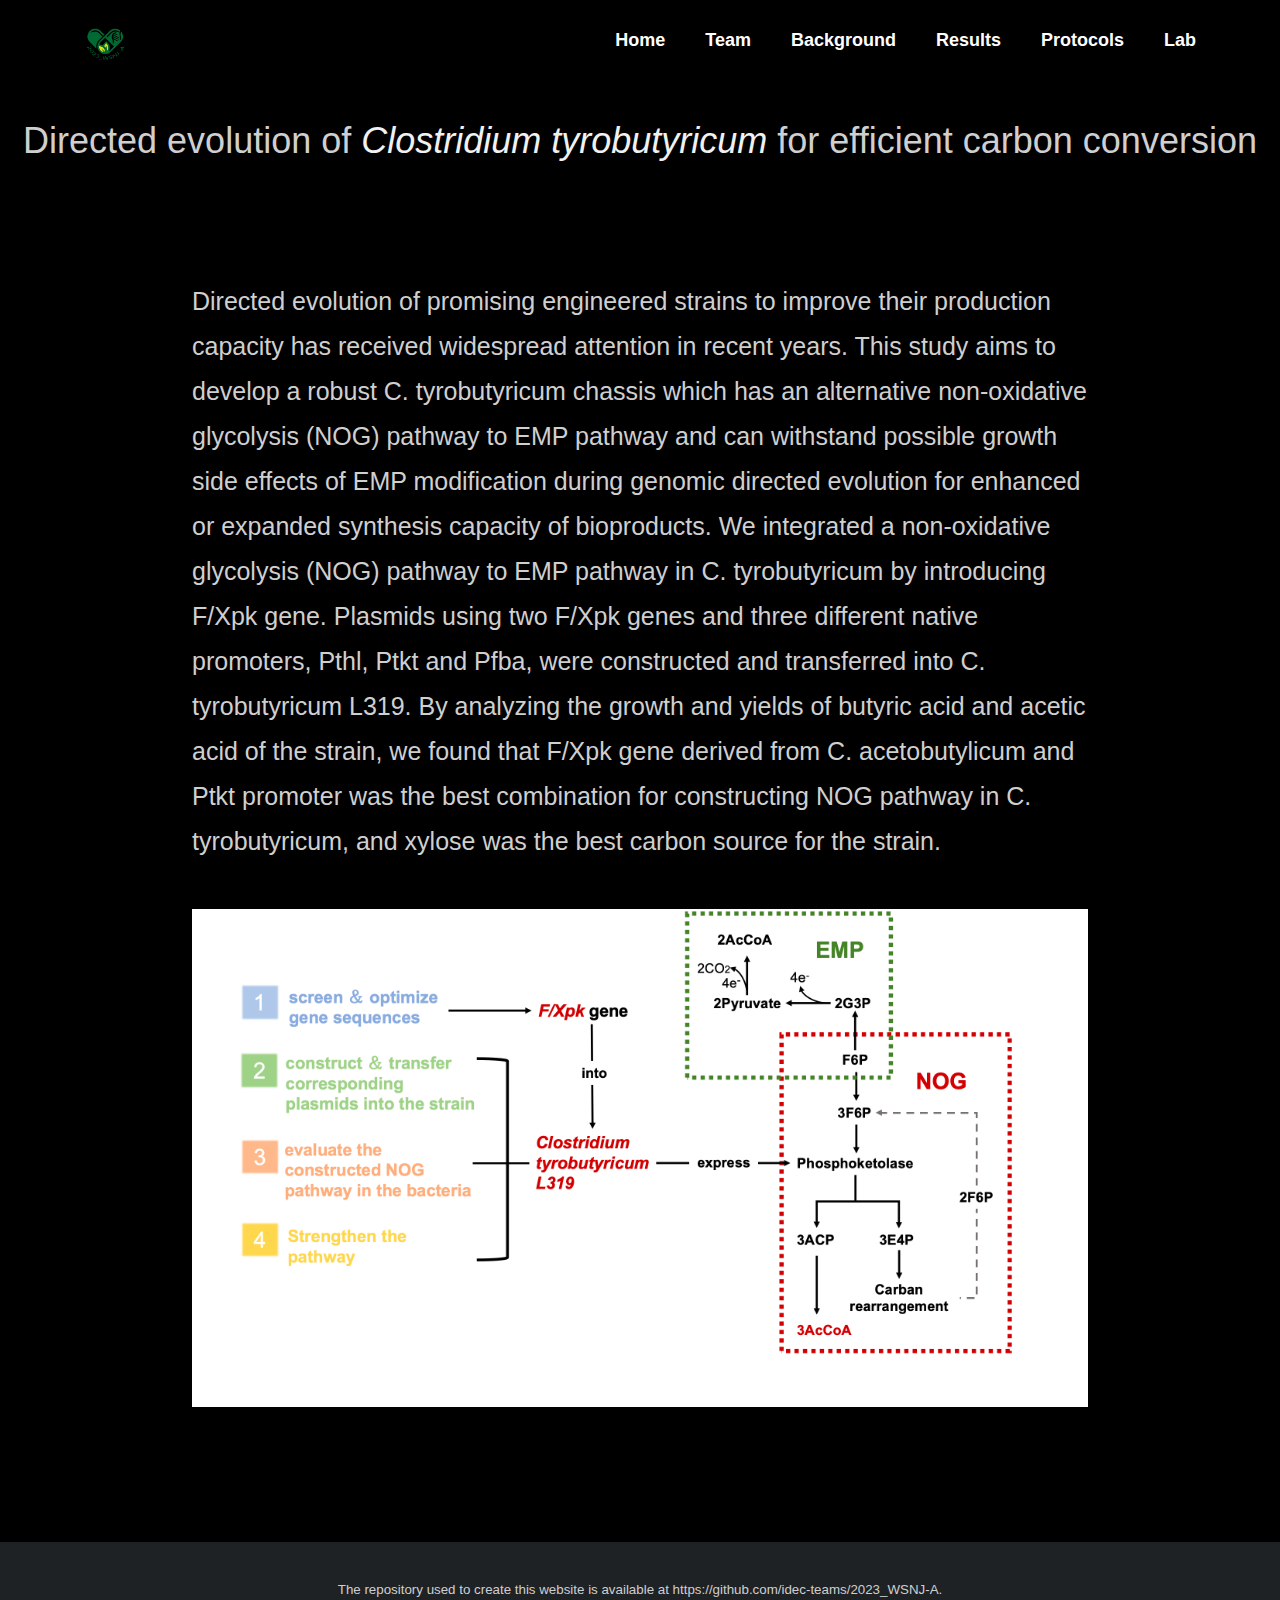
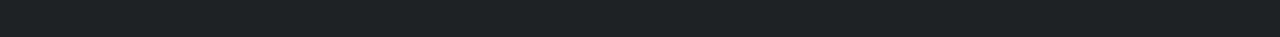
==== commit 277280eb: "修改" ====
--- a/index.html
+++ b/index.html
@@ -17,7 +17,10 @@
     <script src="static/swiper.min.js"></script>
     <script src="static/myJs.js"></script>
 
-    <title>Home 2023_WSNJ-A</title>
+    <title>
+      Engineering of Clostridium tyrobutyricum to create engineered strains more
+      suitable for directed evolution
+    </title>
   </head>
   <body>
     <form id="form1">
@@ -126,7 +129,7 @@
         <div class=" ">
           <div class="con01_lt" style="width: auto; text-align: center">
             <div class=" ">
-              <div class="h3" style="font-size: 30px">
+              <div class="h3" style="font-size: 36px">
                 Directed evolution of
                 <i style="color: #f1f1f1">Clostridium tyrobutyricum</i> for
                 efficient carbon conversion
@@ -136,25 +139,7 @@
         </div>
       </div>
 
-      <div class="con01bg" >
-        <div class="con01">
-          <div class="con01_lt">
-            <div class="nr_box">
-              <div class="h3">
-                We dedicate to use synthetic biological method to reduce carbon
-                emissions in the manufacture of green antibiotics.
-              </div>
-            </div>
-
-            <div>
-              <br>
-              <img src="./static/images/home-banner.png" alt="" style="max-width: 100%;">
-              <br>
-              <br>
-            </div>
-          </div>
-        </div>
- 
+      <div class="con01bg">
         <div class="con01">
           <div class="con01_lt">
             <div class="nr_box">
@@ -178,6 +163,17 @@
                 strain.
               </div>
             </div>
+
+            <div>
+              <br />
+              <img
+                src="./static/images/home-banner.png"
+                alt=""
+                style="max-width: 100%"
+              />
+              <br />
+              <br />
+            </div>
           </div>
         </div>
       </div>
--- a/static/style.css
+++ b/static/style.css
@@ -820,7 +820,7 @@
 }
 
 
-.description1 table th{
+.description1 table th,.description1 table tr:nth-of-type(1) td{
     padding: 10px 10px;
     background: #1f2225;
     border-bottom: 2px solid #054122;
@@ -1234,4 +1234,9 @@
 
 p.center{
     text-align:center;
+}
+
+
+.description1 h4{
+    font-size: 18px;
 }--- a/static/style.css
+++ b/static/style.css
@@ -820,7 +820,7 @@
 }
 
 
-.description1 table th{
+.description1 table th,.description1 table tr:nth-of-type(1) td{
     padding: 10px 10px;
     background: #1f2225;
     border-bottom: 2px solid #054122;
@@ -1234,4 +1234,9 @@
 
 p.center{
     text-align:center;
+}
+
+
+.description1 h4{
+    font-size: 18px;
 }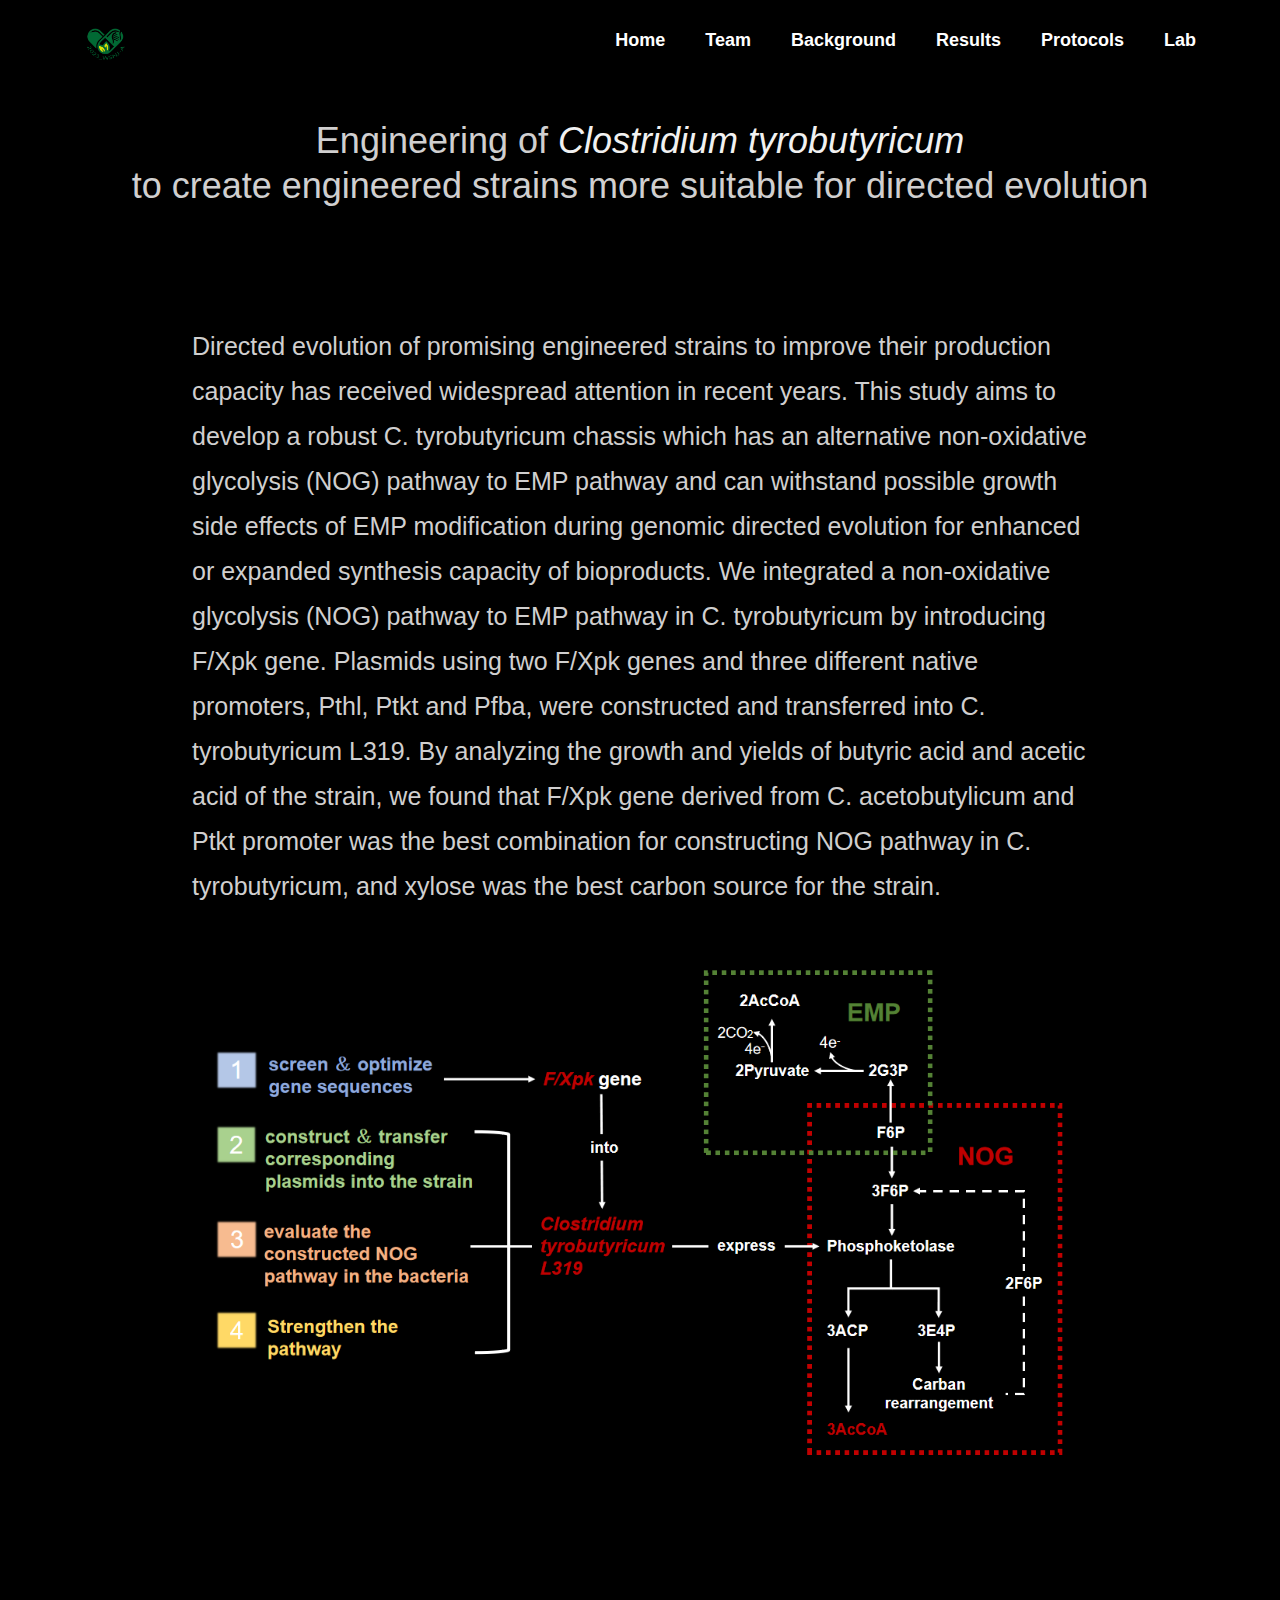
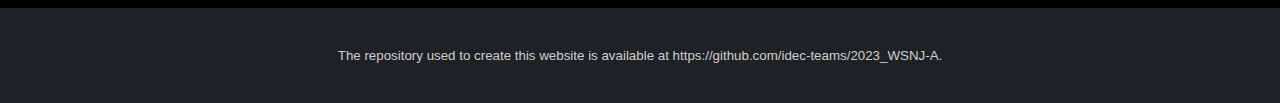
==== commit 9a269776: "修改" ====
--- a/index.html
+++ b/index.html
@@ -130,9 +130,7 @@
           <div class="con01_lt" style="width: auto; text-align: center">
             <div class=" ">
               <div class="h3" style="font-size: 36px">
-                Directed evolution of
-                <i style="color: #f1f1f1">Clostridium tyrobutyricum</i> for
-                efficient carbon conversion
+                Engineering of <i style="color: #f1f1f1">Clostridium tyrobutyricum</i> <br/> to create engineered strains more suitable for directed evolution
               </div>
             </div>
           </div>
